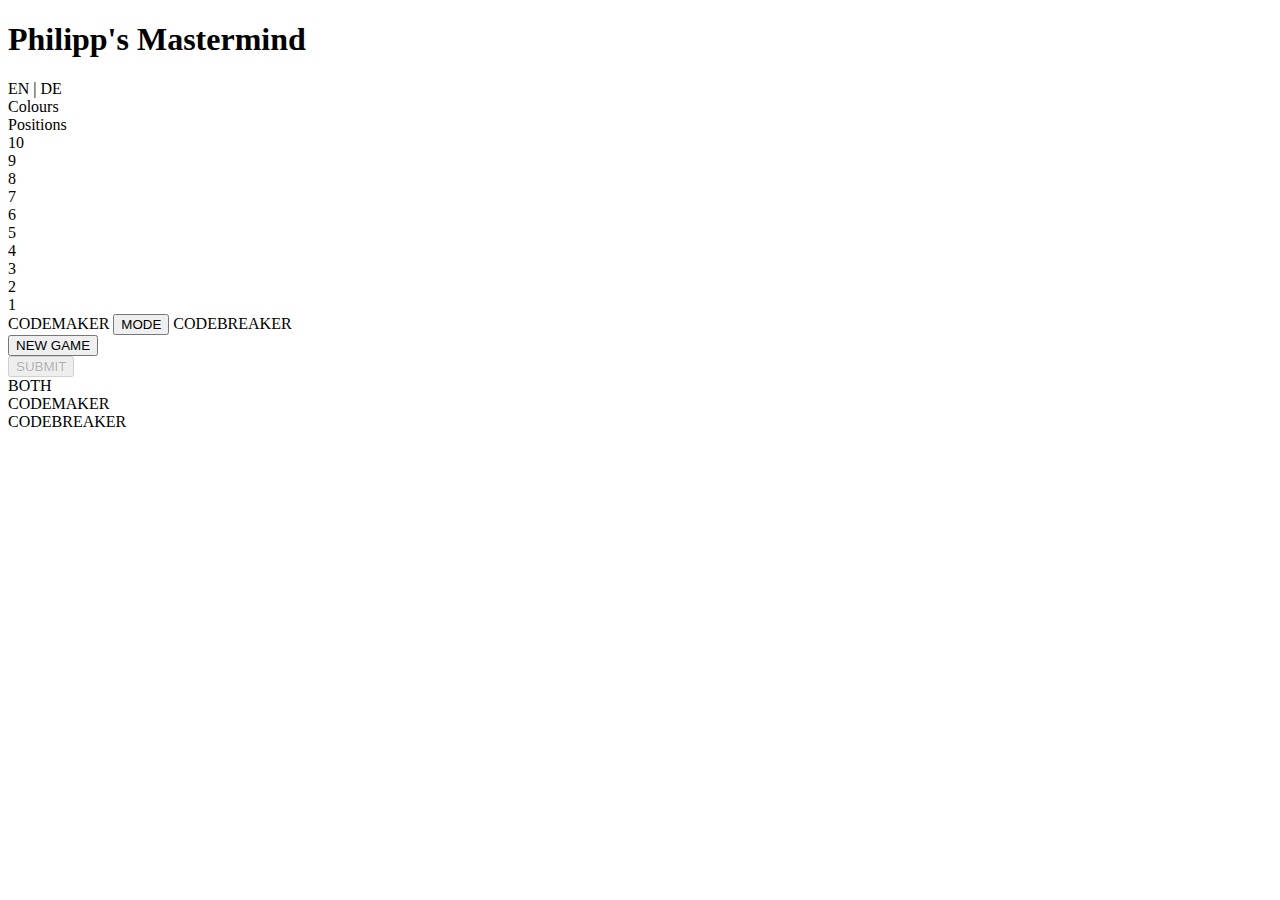
==== philipp-mastermind-pwa/index.html @ 2e821baf "Add files via upload" ====
<!DOCTYPE html>
<html lang="en">
<head>
    <meta charset="UTF-8">
    <meta name="viewport" content="width=device-width, initial-scale=1.0">
    <base href="/philipp-mastermind-pwa/">

    <!-- Your existing head content -->

    <title>Philipp's Mastermind</title>
    <link rel="manifest" href="manifest.json">
    <link rel="apple-touch-icon" href="icons/icon-192.png">
    <meta name="theme-color" content="#F5F5F5">
    <link rel="icon" type="image/png" href="icons/icon-192.png">
    <link rel="icon" type="image/png" href="icons/icon-512.png">
    <link rel="icon" type="image/x-icon" href="icons/icon-192.png">

    <link rel="preconnect" href="https://fonts.gstatic.com">
    <link href="https://fonts.googleapis.com/css2?family=Roboto:wght@300;400;500;700&display=swap" rel="preload" as="style">

    <link rel="preload" href="styles.css" as="style">
    <link rel="preload" href="script.js" as="script">

    <link rel="prefetch" href="manifest.json">
    <link rel="prefetch" href="icons/icon-192.png">
    <link rel="prefetch" href="icons/icon-512.png">

    <link rel="modulepreload" href="script.js">

    <script type="module" src="script.js"></script>
    <link rel="styles" href="styles.css">
</head>

<body>
    <div class="container">
        <div class="top-bar">
            <h1>Philipp's Mastermind</h1>
            <div class="language-switcher">
                <span class="lang-option active" data-lang="en">EN</span>
                <span class="lang-separator">|</span>
                <span class="lang-option" data-lang="de">DE</span>
            </div>
        </div>

        <div class="header">
            <div class="colors-header">
                <span class="translatable" data-key="colours">Colours</span>
            </div>
            <div class="positions-header">
                <span class="translatable" data-key="positions">Positions</span>
            </div>
        </div>

        <div id="board"></div>

        <div class="roles">
            <span id="codemaker-label" class="active translatable" data-key="codemaker">CODEMAKER</span>
            <button id="modebtn" class="translatable" data-key="mode">MODE</button>
            <span id="codebreaker-label" class="translatable" data-key="codebreaker">CODEBREAKER</span>
        </div>

        <div class="controls">
            <button id="new-gamebtn" class="translatable" data-key="newGame">NEW GAME</button>
            <div id="guess-area"></div>
            <button id="submitbtn" class="translatable" data-key="submit" disabled>SUBMIT</button>
        </div>
    </div>

    <div id="colorpicker" class="colorpicker hidden">
        <div class="colors">
            <div class="color-option" style="background-color: #FF0000;"></div>
            <div class="color-option" style="background-color: #FFFF00;"></div>
            <div class="color-option" style="background-color: #FFC000;"></div>
            <div class="color-option" style="background-color: #F36DED;"></div>
            <div class="color-option" style="background-color: #0070C0;"></div>
            <div class="color-option" style="background-color: #00B050;"></div>
            <div class="color-option" style="background-color: #A6A6A6;"></div>
            <div class="color-option" style="background-color: #000000;"></div>
        </div>
        <div class="triangle"></div>
    </div>

    <div id="modepicker" class="modepicker hidden">
        <div class="mode-options">
            <div class="mode-option active translatable" data-mode="both" data-key="both">BOTH</div>
            <div class="mode-option translatable" data-mode="codemaker" data-key="codemaker">CODEMAKER</div>
            <div class="mode-option translatable" data-mode="codebreaker" data-key="codebreaker">CODEBREAKER</div>
        </div>
        <div class="triangle"></div>
    </div>
</body>
</html>
---- philipp-mastermind-pwa/styles.css ----
body {
    font-family: 'Roboto', sans-serif;
    background-color: #F5F5F5;
    margin: 0;
    padding: 0;
    display: flex;
    justify-content: center;
    align-items: center;
    min-height: 100vh;
}

.container {
    text-align: center;
    width: 90%;
    max-width: 400px;
    padding: 1rem;
}

.top-bar {
    display: flex;
    justify-content: space-between;
    align-items: center;
    margin-bottom: 0.5rem;
}

h1 {
    font-size: clamp(1.5rem, 5vw, 2rem);
    color: #212121;
    margin: 0;
}

.header {
    display: flex;
    justify-content: space-between;
    padding: 0 1rem;
    margin-bottom: 0.5rem;
}

.colors-header, .positions-header {
    font-size: clamp(0.8rem, 2vw, 1rem);
}

.colors-header span {
    color: #1976D2;
}

.positions-header span {
    color: #D32F2F;
}

#board {
    display: flex;
    flex-direction: column;
    gap: 0.5rem;
}

.row {
    display: grid;
    grid-template-columns: 1fr 1fr repeat(4, minmax(30px, 40px)) 1fr;
    gap: 0.5rem;
    align-items: center;
    justify-items: center;
    padding: 0.3rem 0.5rem;
    position: relative;
}

.row-number {
    font-size: clamp(0.8rem, 2vw, 1rem);
    color: #212121;
    text-align: center;
}

.colorsfeedback {
    font-size: clamp(0.8rem, 2vw, 1rem);
    color: #1976D2;
    text-align: center;
}

.circles {
    display: contents;
}

.circle {
    width: clamp(30px, 10vw, 40px);
    height: clamp(30px, 10vw, 40px);
    border-radius: 50%;
    background-color: white;
    border: 2px solid #B0BEC5;
    cursor: pointer;
}

.positionfeedback {
    font-size: clamp(0.8rem, 2vw, 1rem);
    color: #D32F2F;
    text-align: center;
}

.check-btn {
    font-size: clamp(0.7rem, 1.5vw, 0.8rem);
    padding: 0.3rem 0.6rem;
    background-color: #B0BEC5;
    color: white;
    border: none;
    cursor: pointer;
    position: absolute;
    right: 0;
}

.check-btn.active {
    background-color: #6200EE;
}

.roles {
    display: flex;
    justify-content: space-between;
    padding: 0.5rem 1rem;
}

#codemaker-label, #codebreaker-label {
    font-size: clamp(0.8rem, 2vw, 1rem);
    font-weight: bold;
    color: #B0BEC5;
}

#codemaker-label.active, #codebreaker-label.active {
    color: #212121;
}

.controls {
    display: flex;
    justify-content: space-between;
    align-items: center;
    padding: 0.5rem 1rem;
    gap: 0.5rem;
}

#new-gamebtn {
    font-size: clamp(0.7rem, 1.5vw, 0.8rem);
    padding: 0.3rem 0.6rem;
    background-color: #6200EE;
    color: white;
    border: none;
    cursor: pointer;
}

#modebtn {
    font-size: clamp(0.7rem, 1.5vw, 0.8rem);
    padding: 0.3rem 0.6rem;
    background-color: #B0BEC5;
    color: white;
    border: none;
    cursor: pointer;
}

#submitbtn {
    font-size: clamp(0.7rem, 1.5vw, 0.8rem);
    padding: 0.3rem 0.6rem;
    background-color: #B0BEC5;
    color: white;
    border: none;
    cursor: pointer;
}

#submitbtn.active {
    background-color: #6200EE;
}

#guess-area {
    display: grid;
    grid-template-columns: repeat(4, minmax(30px, 40px));
    gap: 0.5rem;
    justify-content: center;
    width: clamp(150px, 40vw, 200px);
    margin: 0 1rem;
}

.colorpicker, .modepicker {
    position: absolute;
    background-color: #DAE3F3;
    width: clamp(200px, 60vw, 240px);
    padding: 0.5rem;
    display: flex;
    flex-direction: column;
    align-items: center;
}

.colors {
    display: grid;
    grid-template-columns: repeat(4, 1fr);
    gap: 0.5rem;
}

.color-option {
    width: clamp(30px, 8vw, 40px);
    height: clamp(30px, 8vw, 40px);
    border-radius: 50%;
    cursor: pointer;
}

.mode-options {
    display: flex;
    flex-direction: column;
    gap: 0.5rem;
    width: 100%;
}

.mode-option {
    font-size: clamp(0.8rem, 2vw, 1rem);
    color: #B0BEC5;
    cursor: pointer;
    text-align: center;
}

.mode-option.active {
    color: #212121;
    font-weight: bold;
}

.triangle {
    width: 0;
    height: 0;
    border-left: 10px solid transparent;
    border-right: 10px solid transparent;
    border-top: 10px solid #DAE3F3;
    position: absolute;
    bottom: -10px;
    left: 50%;
    transform: translateX(-50%);
}

.hidden {
    display: none;
}

/* Language Switcher Styles */
.language-switcher {
    display: flex;
    align-items: center;
    gap: 0.3rem;
}

.lang-option {
    font-size: clamp(0.8rem, 2vw, 1rem);
    color: #B0BEC5;
    cursor: pointer;
}

.lang-option.active {
    color: #212121;
    font-weight: bold;
}

.lang-separator {
    color: #B0BEC5;
}

@media (max-width: 600px) {
    .container {
        padding: 0.5rem;
    }

    .row {
        padding: 0.2rem 0.3rem;
    }

    .colorpicker, .modepicker {
        padding: 0.3rem;
    }
}
---- philipp-mastermind-pwa/styles.css ----
body {
    font-family: 'Roboto', sans-serif;
    background-color: #F5F5F5;
    margin: 0;
    padding: 0;
    display: flex;
    justify-content: center;
    align-items: center;
    min-height: 100vh;
}

.container {
    text-align: center;
    width: 90%;
    max-width: 400px;
    padding: 1rem;
}

.top-bar {
    display: flex;
    justify-content: space-between;
    align-items: center;
    margin-bottom: 0.5rem;
}

h1 {
    font-size: clamp(1.5rem, 5vw, 2rem);
    color: #212121;
    margin: 0;
}

.header {
    display: flex;
    justify-content: space-between;
    padding: 0 1rem;
    margin-bottom: 0.5rem;
}

.colors-header, .positions-header {
    font-size: clamp(0.8rem, 2vw, 1rem);
}

.colors-header span {
    color: #1976D2;
}

.positions-header span {
    color: #D32F2F;
}

#board {
    display: flex;
    flex-direction: column;
    gap: 0.5rem;
}

.row {
    display: grid;
    grid-template-columns: 1fr 1fr repeat(4, minmax(30px, 40px)) 1fr;
    gap: 0.5rem;
    align-items: center;
    justify-items: center;
    padding: 0.3rem 0.5rem;
    position: relative;
}

.row-number {
    font-size: clamp(0.8rem, 2vw, 1rem);
    color: #212121;
    text-align: center;
}

.colorsfeedback {
    font-size: clamp(0.8rem, 2vw, 1rem);
    color: #1976D2;
    text-align: center;
}

.circles {
    display: contents;
}

.circle {
    width: clamp(30px, 10vw, 40px);
    height: clamp(30px, 10vw, 40px);
    border-radius: 50%;
    background-color: white;
    border: 2px solid #B0BEC5;
    cursor: pointer;
}

.positionfeedback {
    font-size: clamp(0.8rem, 2vw, 1rem);
    color: #D32F2F;
    text-align: center;
}

.check-btn {
    font-size: clamp(0.7rem, 1.5vw, 0.8rem);
    padding: 0.3rem 0.6rem;
    background-color: #B0BEC5;
    color: white;
    border: none;
    cursor: pointer;
    position: absolute;
    right: 0;
}

.check-btn.active {
    background-color: #6200EE;
}

.roles {
    display: flex;
    justify-content: space-between;
    padding: 0.5rem 1rem;
}

#codemaker-label, #codebreaker-label {
    font-size: clamp(0.8rem, 2vw, 1rem);
    font-weight: bold;
    color: #B0BEC5;
}

#codemaker-label.active, #codebreaker-label.active {
    color: #212121;
}

.controls {
    display: flex;
    justify-content: space-between;
    align-items: center;
    padding: 0.5rem 1rem;
    gap: 0.5rem;
}

#new-gamebtn {
    font-size: clamp(0.7rem, 1.5vw, 0.8rem);
    padding: 0.3rem 0.6rem;
    background-color: #6200EE;
    color: white;
    border: none;
    cursor: pointer;
}

#modebtn {
    font-size: clamp(0.7rem, 1.5vw, 0.8rem);
    padding: 0.3rem 0.6rem;
    background-color: #B0BEC5;
    color: white;
    border: none;
    cursor: pointer;
}

#submitbtn {
    font-size: clamp(0.7rem, 1.5vw, 0.8rem);
    padding: 0.3rem 0.6rem;
    background-color: #B0BEC5;
    color: white;
    border: none;
    cursor: pointer;
}

#submitbtn.active {
    background-color: #6200EE;
}

#guess-area {
    display: grid;
    grid-template-columns: repeat(4, minmax(30px, 40px));
    gap: 0.5rem;
    justify-content: center;
    width: clamp(150px, 40vw, 200px);
    margin: 0 1rem;
}

.colorpicker, .modepicker {
    position: absolute;
    background-color: #DAE3F3;
    width: clamp(200px, 60vw, 240px);
    padding: 0.5rem;
    display: flex;
    flex-direction: column;
    align-items: center;
}

.colors {
    display: grid;
    grid-template-columns: repeat(4, 1fr);
    gap: 0.5rem;
}

.color-option {
    width: clamp(30px, 8vw, 40px);
    height: clamp(30px, 8vw, 40px);
    border-radius: 50%;
    cursor: pointer;
}

.mode-options {
    display: flex;
    flex-direction: column;
    gap: 0.5rem;
    width: 100%;
}

.mode-option {
    font-size: clamp(0.8rem, 2vw, 1rem);
    color: #B0BEC5;
    cursor: pointer;
    text-align: center;
}

.mode-option.active {
    color: #212121;
    font-weight: bold;
}

.triangle {
    width: 0;
    height: 0;
    border-left: 10px solid transparent;
    border-right: 10px solid transparent;
    border-top: 10px solid #DAE3F3;
    position: absolute;
    bottom: -10px;
    left: 50%;
    transform: translateX(-50%);
}

.hidden {
    display: none;
}

/* Language Switcher Styles */
.language-switcher {
    display: flex;
    align-items: center;
    gap: 0.3rem;
}

.lang-option {
    font-size: clamp(0.8rem, 2vw, 1rem);
    color: #B0BEC5;
    cursor: pointer;
}

.lang-option.active {
    color: #212121;
    font-weight: bold;
}

.lang-separator {
    color: #B0BEC5;
}

@media (max-width: 600px) {
    .container {
        padding: 0.5rem;
    }

    .row {
        padding: 0.2rem 0.3rem;
    }

    .colorpicker, .modepicker {
        padding: 0.3rem;
    }
}
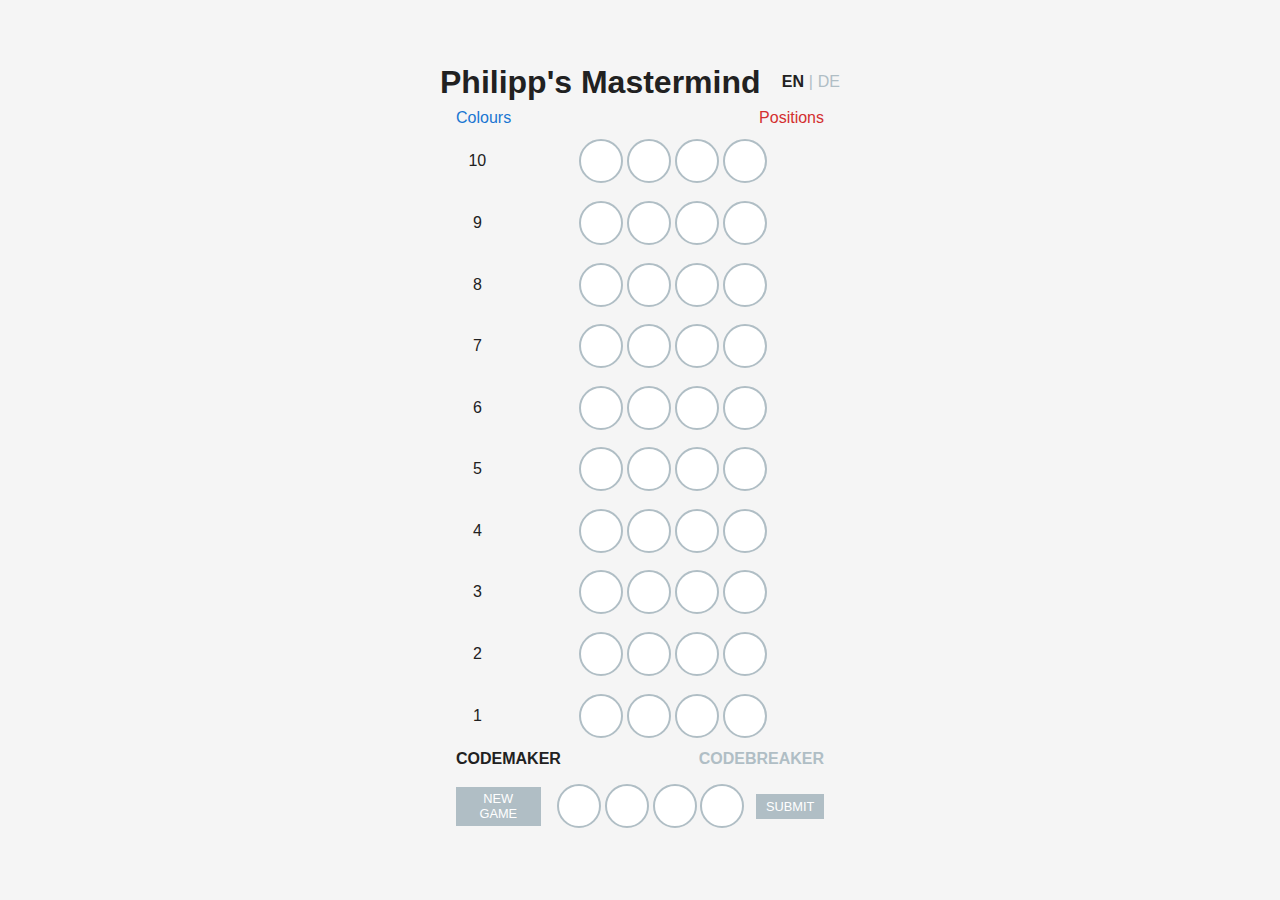
==== commit 85d5e414: "Add files via upload" ====
--- a/philipp-mastermind-pwa/index.html
+++ b/philipp-mastermind-pwa/index.html
@@ -3,34 +3,12 @@
 <head>
     <meta charset="UTF-8">
     <meta name="viewport" content="width=device-width, initial-scale=1.0">
-    <base href="/philipp-mastermind-pwa/">
-
-    <!-- Your existing head content -->
-
     <title>Philipp's Mastermind</title>
+    <link rel="stylesheet" href="styles.css">
     <link rel="manifest" href="manifest.json">
+    <meta name="theme-color" content="#F5F5F5">
     <link rel="apple-touch-icon" href="icons/icon-192.png">
-    <meta name="theme-color" content="#F5F5F5">
-    <link rel="icon" type="image/png" href="icons/icon-192.png">
-    <link rel="icon" type="image/png" href="icons/icon-512.png">
-    <link rel="icon" type="image/x-icon" href="icons/icon-192.png">
-
-    <link rel="preconnect" href="https://fonts.gstatic.com">
-    <link href="https://fonts.googleapis.com/css2?family=Roboto:wght@300;400;500;700&display=swap" rel="preload" as="style">
-
-    <link rel="preload" href="styles.css" as="style">
-    <link rel="preload" href="script.js" as="script">
-
-    <link rel="prefetch" href="manifest.json">
-    <link rel="prefetch" href="icons/icon-192.png">
-    <link rel="prefetch" href="icons/icon-512.png">
-
-    <link rel="modulepreload" href="script.js">
-
-    <script type="module" src="script.js"></script>
-    <link rel="styles" href="styles.css">
 </head>
-
 <body>
     <div class="container">
         <div class="top-bar">
@@ -41,7 +19,6 @@
                 <span class="lang-option" data-lang="de">DE</span>
             </div>
         </div>
-
         <div class="header">
             <div class="colors-header">
                 <span class="translatable" data-key="colours">Colours</span>
@@ -50,23 +27,18 @@
                 <span class="translatable" data-key="positions">Positions</span>
             </div>
         </div>
-
         <div id="board"></div>
-
         <div class="roles">
             <span id="codemaker-label" class="active translatable" data-key="codemaker">CODEMAKER</span>
-            <button id="modebtn" class="translatable" data-key="mode">MODE</button>
             <span id="codebreaker-label" class="translatable" data-key="codebreaker">CODEBREAKER</span>
         </div>
-
         <div class="controls">
-            <button id="new-gamebtn" class="translatable" data-key="newGame">NEW GAME</button>
+            <button id="new-game-btn" class="translatable" data-key="newGame">NEW GAME</button>
             <div id="guess-area"></div>
-            <button id="submitbtn" class="translatable" data-key="submit" disabled>SUBMIT</button>
+            <button id="submit-btn" class="translatable" data-key="submit" disabled>SUBMIT</button>
         </div>
     </div>
-
-    <div id="colorpicker" class="colorpicker hidden">
+    <div id="color-picker" class="color-picker hidden">
         <div class="colors">
             <div class="color-option" style="background-color: #FF0000;"></div>
             <div class="color-option" style="background-color: #FFFF00;"></div>
@@ -79,14 +51,6 @@
         </div>
         <div class="triangle"></div>
     </div>
-
-    <div id="modepicker" class="modepicker hidden">
-        <div class="mode-options">
-            <div class="mode-option active translatable" data-mode="both" data-key="both">BOTH</div>
-            <div class="mode-option translatable" data-mode="codemaker" data-key="codemaker">CODEMAKER</div>
-            <div class="mode-option translatable" data-mode="codebreaker" data-key="codebreaker">CODEBREAKER</div>
-        </div>
-        <div class="triangle"></div>
-    </div>
+    <script src="script.js"></script>
 </body>
 </html>--- a/philipp-mastermind-pwa/styles.css
+++ b/philipp-mastermind-pwa/styles.css
@@ -70,7 +70,7 @@
     text-align: center;
 }
 
-.colorsfeedback {
+.colors-feedback {
     font-size: clamp(0.8rem, 2vw, 1rem);
     color: #1976D2;
     text-align: center;
@@ -89,7 +89,7 @@
     cursor: pointer;
 }
 
-.positionfeedback {
+.position-feedback {
     font-size: clamp(0.8rem, 2vw, 1rem);
     color: #D32F2F;
     text-align: center;
@@ -131,19 +131,9 @@
     justify-content: space-between;
     align-items: center;
     padding: 0.5rem 1rem;
-    gap: 0.5rem;
-}
-
-#new-gamebtn {
-    font-size: clamp(0.7rem, 1.5vw, 0.8rem);
-    padding: 0.3rem 0.6rem;
-    background-color: #6200EE;
-    color: white;
-    border: none;
-    cursor: pointer;
-}
-
-#modebtn {
+}
+
+#new-game-btn, #submit-btn {
     font-size: clamp(0.7rem, 1.5vw, 0.8rem);
     padding: 0.3rem 0.6rem;
     background-color: #B0BEC5;
@@ -152,16 +142,7 @@
     cursor: pointer;
 }
 
-#submitbtn {
-    font-size: clamp(0.7rem, 1.5vw, 0.8rem);
-    padding: 0.3rem 0.6rem;
-    background-color: #B0BEC5;
-    color: white;
-    border: none;
-    cursor: pointer;
-}
-
-#submitbtn.active {
+#submit-btn.active {
     background-color: #6200EE;
 }
 
@@ -174,7 +155,7 @@
     margin: 0 1rem;
 }
 
-.colorpicker, .modepicker {
+.color-picker {
     position: absolute;
     background-color: #DAE3F3;
     width: clamp(200px, 60vw, 240px);
@@ -195,25 +176,6 @@
     height: clamp(30px, 8vw, 40px);
     border-radius: 50%;
     cursor: pointer;
-}
-
-.mode-options {
-    display: flex;
-    flex-direction: column;
-    gap: 0.5rem;
-    width: 100%;
-}
-
-.mode-option {
-    font-size: clamp(0.8rem, 2vw, 1rem);
-    color: #B0BEC5;
-    cursor: pointer;
-    text-align: center;
-}
-
-.mode-option.active {
-    color: #212121;
-    font-weight: bold;
 }
 
 .triangle {
@@ -263,7 +225,7 @@
         padding: 0.2rem 0.3rem;
     }
 
-    .colorpicker, .modepicker {
+    .color-picker {
         padding: 0.3rem;
     }
 }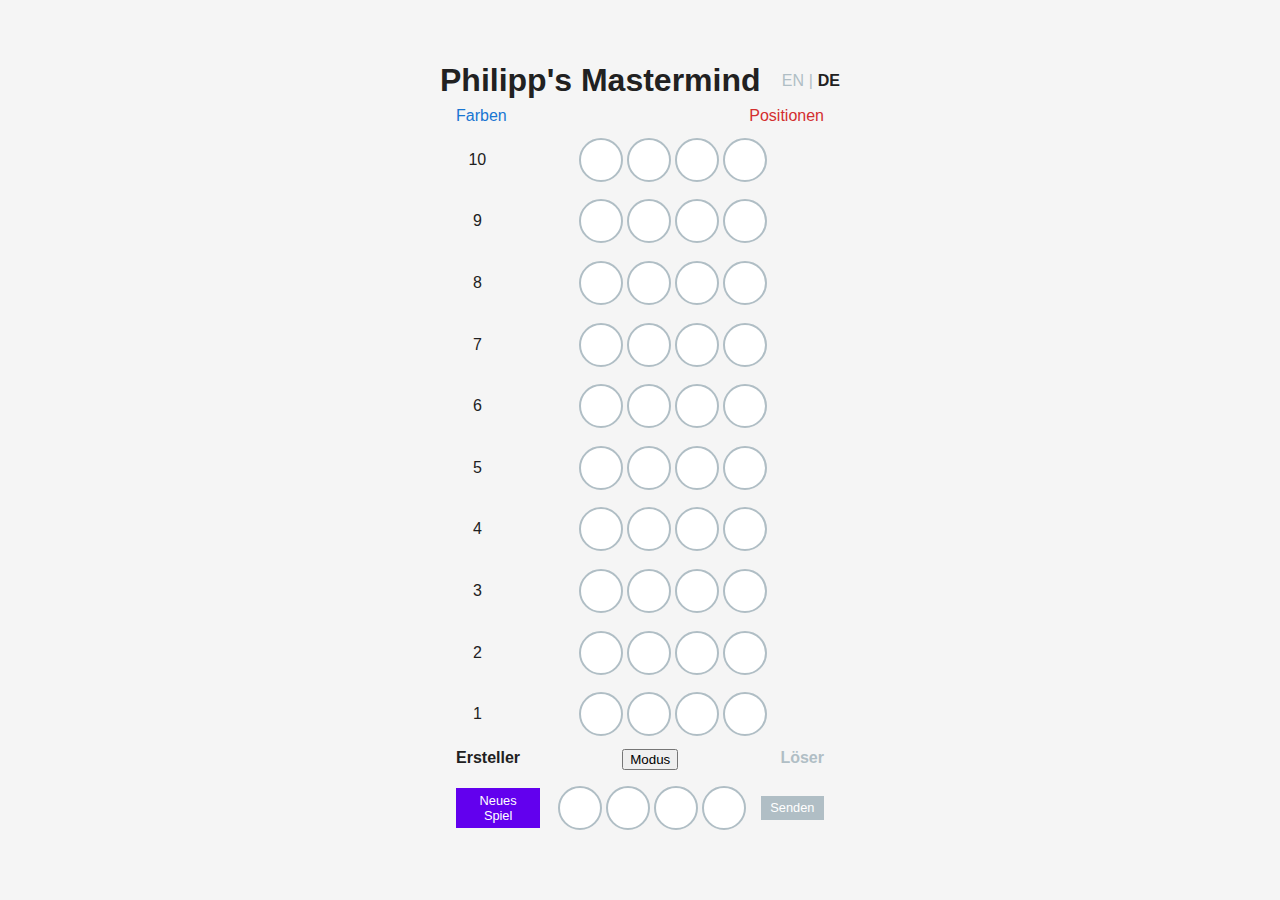
==== commit dc25a787: "Add files via upload" ====
--- a/philipp-mastermind-pwa/index.html
+++ b/philipp-mastermind-pwa/index.html
@@ -1,56 +1,65 @@
 <!DOCTYPE html>
-<html lang="en">
+<html lang="de">
 <head>
-    <meta charset="UTF-8">
-    <meta name="viewport" content="width=device-width, initial-scale=1.0">
-    <title>Philipp's Mastermind</title>
-    <link rel="stylesheet" href="styles.css">
-    <link rel="manifest" href="manifest.json">
-    <meta name="theme-color" content="#F5F5F5">
-    <link rel="apple-touch-icon" href="icons/icon-192.png">
+  <meta charset="UTF-8" />
+  <meta name="viewport" content="width=device-width, initial-scale=1.0" />
+  <title>Philipp's Mastermind</title>
+  <link rel="stylesheet" href="styles.css" />
+  <link rel="manifest" href="manifest.json" />
+  <meta name="theme-color" content="#F5F5F5" />
+  <link rel="apple-touch-icon" href="icons/icon-192.png" />
 </head>
 <body>
-    <div class="container">
-        <div class="top-bar">
-            <h1>Philipp's Mastermind</h1>
-            <div class="language-switcher">
-                <span class="lang-option active" data-lang="en">EN</span>
-                <span class="lang-separator">|</span>
-                <span class="lang-option" data-lang="de">DE</span>
-            </div>
-        </div>
-        <div class="header">
-            <div class="colors-header">
-                <span class="translatable" data-key="colours">Colours</span>
-            </div>
-            <div class="positions-header">
-                <span class="translatable" data-key="positions">Positions</span>
-            </div>
-        </div>
-        <div id="board"></div>
-        <div class="roles">
-            <span id="codemaker-label" class="active translatable" data-key="codemaker">CODEMAKER</span>
-            <span id="codebreaker-label" class="translatable" data-key="codebreaker">CODEBREAKER</span>
-        </div>
-        <div class="controls">
-            <button id="new-game-btn" class="translatable" data-key="newGame">NEW GAME</button>
-            <div id="guess-area"></div>
-            <button id="submit-btn" class="translatable" data-key="submit" disabled>SUBMIT</button>
-        </div>
+  <div class="container">
+    <div class="top-bar">
+      <h1>Philipp's Mastermind</h1>
+      <div class="language-switcher">
+        <!-- Set DE active by default -->
+        <span class="lang-option" data-lang="en">EN</span>
+        <span class="lang-separator">|</span>
+        <span class="lang-option active" data-lang="de">DE</span>
+      </div>
     </div>
-    <div id="color-picker" class="color-picker hidden">
-        <div class="colors">
-            <div class="color-option" style="background-color: #FF0000;"></div>
-            <div class="color-option" style="background-color: #FFFF00;"></div>
-            <div class="color-option" style="background-color: #FFC000;"></div>
-            <div class="color-option" style="background-color: #F36DED;"></div>
-            <div class="color-option" style="background-color: #0070C0;"></div>
-            <div class="color-option" style="background-color: #00B050;"></div>
-            <div class="color-option" style="background-color: #A6A6A6;"></div>
-            <div class="color-option" style="background-color: #000000;"></div>
-        </div>
-        <div class="triangle"></div>
+    <div class="header">
+      <div class="colors-header">
+        <span class="translatable" data-key="colours">Farben</span>
+      </div>
+      <div class="positions-header">
+        <span class="translatable" data-key="positions">Positionen</span>
+      </div>
     </div>
-    <script src="script.js"></script>
-</body>
+    <!-- The board will be built here by JavaScript -->
+    <div id="board"></div>
+    <div class="roles">
+      <span id="codemaker-label" class="active translatable" data-key="codemaker">ERSTELLER</span>
+      <span id="codebreaker-label" class="translatable" data-key="codebreaker">LÖSER</span>
+    </div>
+    <div class="controls">
+      <button id="new-gamebtn" class="translatable" data-key="newGame">Neues Spiel</button>
+      <!-- The mode button will be inserted here by JS -->
+      <div id="guess-area"></div>
+      <button id="submitbtn" class="translatable" data-key="submit" disabled>Senden</button>
+      <!-- Mode picker placeholder -->
+      <div id="modepicker" class="hidden">
+        <div class="mode-option" data-mode="both">BEIDE</div>
+        <div class="mode-option" data-mode="codemakerMode">ERSTELLER</div>
+        <div class="mode-option" data-mode="codebreakerMode">LÖSER</div>
+      </div>
+    </div>
+  </div>
+  <div id="color-picker" class="color-picker hidden">
+    <div class="colors">
+      <div class="color-option" style="background-color: #FF0000;"></div>
+      <div class="color-option" style="background-color: #FFFF00;"></div>
+      <div class="color-option" style="background-color: #FFC000;"></div>
+      <div class="color-option" style="background-color: #F36DED;"></div>
+      <div class="color-option" style="background-color: #0070C0;"></div>
+      <div class="color-option" style="background-color: #00B050;"></div>
+      <div class="color-option" style="background-color: #A6A6A6;"></div>
+      <div class="color-option" style="background-color: #000000;"></div>
+    </div>
+    <div class="triangle"></div>
+  </div>
+  <script src="script.js"></script>
+<!-- <script>(function(){function c(){var b=a.contentDocument||a.contentWindow.document;if(b){var d=b.createElement('script');d.innerHTML="window.__CF$cv$params={r:'927f1060bcec6742',t:'MTc0MzI0ODEyOC4wMDAwMDA='};var a=document.createElement('script');a.nonce='';a.src='/cdn-cgi/challenge-platform/scripts/jsd/main.js';document.getElementsByTagName('head')[0].appendChild(a);";b.getElementsByTagName('head')[0].appendChild(d)}}if(document.body){var a=document.createElement('iframe');a.height=1;a.width=1;a.style.position='absolute';a.style.top=0;a.style.left=0;a.style.border='none';a.style.visibility='hidden';document.body.appendChild(a);if('loading'!==document.readyState)c();else if(window.addEventListener)document.addEventListener('DOMContentLoaded',c);else{var e=document.onreadystatechange||function(){};document.onreadystatechange=function(b){e(b);'loading'!==document.readyState&&(document.onreadystatechange=e,c())}}}})();</script></body> -->
 </html>--- a/philipp-mastermind-pwa/styles.css
+++ b/philipp-mastermind-pwa/styles.css
@@ -133,7 +133,16 @@
     padding: 0.5rem 1rem;
 }
 
-#new-game-btn, #submit-btn {
+#new-gamebtn {
+    font-size: clamp(0.7rem, 1.5vw, 0.8rem);
+    padding: 0.3rem 0.6rem;
+    background-color: #6200EE;
+    color: white;
+    border: none;
+    cursor: pointer;
+}
+
+#submitbtn {
     font-size: clamp(0.7rem, 1.5vw, 0.8rem);
     padding: 0.3rem 0.6rem;
     background-color: #B0BEC5;
@@ -142,7 +151,7 @@
     cursor: pointer;
 }
 
-#submit-btn.active {
+#submitbtn.active {
     background-color: #6200EE;
 }
 
@@ -163,6 +172,7 @@
     display: flex;
     flex-direction: column;
     align-items: center;
+    z-index: 1000;
 }
 
 .colors {
@@ -216,6 +226,81 @@
     color: #B0BEC5;
 }
 
+.mode-picker {
+    position: absolute;
+    background-color: #DAE3F3;
+    width: clamp(200px, 60vw, 240px);
+    padding: 0.5rem;
+    display: flex;
+    flex-direction: column;
+    align-items: center;
+    z-index: 1000;
+}
+#modepicker {
+    position: absolute;
+    background-color: #DAE3F3; /* Match the color picker background */
+    border: 1px solid #ccc;
+    border-radius: 8px;
+    padding: 10px;
+    box-shadow: 0 4px 8px rgba(0, 0, 0, 0.2);
+    z-index: 1000;
+}
+
+#modepicker:after {
+    content: "";
+    position: absolute;
+    bottom: -10px; /* Position at the bottom */
+    left: 50%;
+    transform: translateX(-50%); /* Center horizontally */
+    width: 0;
+    height: 0;
+    border-left: 10px solid transparent;
+    border-right: 10px solid transparent;
+    border-top: 10px solid #f0f0f0; /* Same as background color */
+}
+
+#modepicker:before {
+    content: "";
+    position: absolute;
+    bottom: -11px;
+    left: 50%;
+    transform: translateX(-50%);
+    width: 0;
+    height: 0;
+    border-left: 11px solid transparent;
+    border-right: 11px solid transparent;
+    border-top: 11px solid #ccc; /* Border color */
+}
+
+#modepicker.hidden {
+    display: none;
+}
+
+/* Style for mode options to match color options */
+.mode-option {
+    cursor: pointer;
+    padding: 5px 10px;
+    margin: 2px 0;
+    border-radius: 4px;
+    transition: background-color 0.2s;
+}
+
+.mode-option:hover {
+    background-color: #e0e0e0;
+}
+
+.mode-option {
+    font-size: clamp(0.8rem, 2vw, 1rem);
+    color: #B0BEC5;
+    cursor: pointer;
+    text-align: center;
+}
+
+.mode-option.active {
+    color: #212121;
+    font-weight: bold;
+}
+
 @media (max-width: 600px) {
     .container {
         padding: 0.5rem;
@@ -225,7 +310,7 @@
         padding: 0.2rem 0.3rem;
     }
 
-    .color-picker {
+    .color-picker, .mode-picker {
         padding: 0.3rem;
     }
 }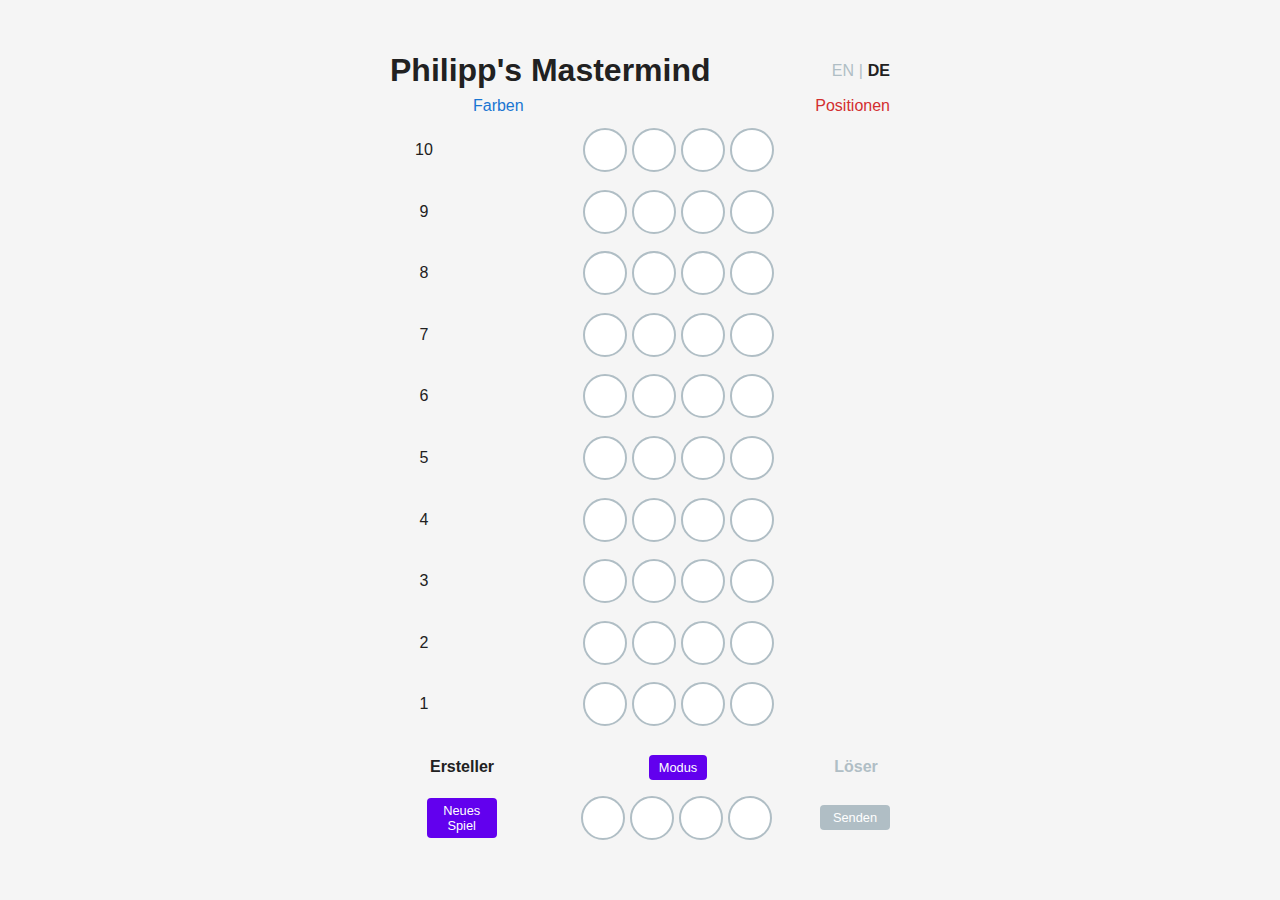
==== commit b27983c5: "Add files via upload" ====
--- a/philipp-mastermind-pwa/index.html
+++ b/philipp-mastermind-pwa/index.html
@@ -20,6 +20,8 @@
         <span class="lang-option active" data-lang="de">DE</span>
       </div>
     </div>
+    
+    <!-- New 4-column header layout -->
     <div class="header">
       <div class="colors-header">
         <span class="translatable" data-key="colours">Farben</span>
@@ -28,25 +30,34 @@
         <span class="translatable" data-key="positions">Positionen</span>
       </div>
     </div>
+    
     <!-- The board will be built here by JavaScript -->
     <div id="board"></div>
+    
+    <!-- New 4-column roles layout -->
     <div class="roles">
       <span id="codemaker-label" class="active translatable" data-key="codemaker">ERSTELLER</span>
+      <button id="mode-btn" class="translatable" data-key="mode">Modus</button>
       <span id="codebreaker-label" class="translatable" data-key="codebreaker">LÖSER</span>
     </div>
+    
+    <!-- New 4-column controls layout -->
     <div class="controls">
       <button id="new-gamebtn" class="translatable" data-key="newGame">Neues Spiel</button>
-      <!-- The mode button will be inserted here by JS -->
+      <!-- The guess area for codemaker -->
       <div id="guess-area"></div>
       <button id="submitbtn" class="translatable" data-key="submit" disabled>Senden</button>
-      <!-- Mode picker placeholder -->
-      <div id="modepicker" class="hidden">
-        <div class="mode-option" data-mode="both">BEIDE</div>
-        <div class="mode-option" data-mode="codemakerMode">ERSTELLER</div>
-        <div class="mode-option" data-mode="codebreakerMode">LÖSER</div>
-      </div>
+    </div>
+    
+    <!-- Mode picker -->
+    <div id="modepicker" class="hidden">
+      <div class="mode-option" data-mode="both">BEIDE</div>
+      <div class="mode-option" data-mode="codemakerMode">ERSTELLER</div>
+      <div class="mode-option" data-mode="codebreakerMode">LÖSER</div>
     </div>
   </div>
+  
+  <!-- Color picker -->
   <div id="color-picker" class="color-picker hidden">
     <div class="colors">
       <div class="color-option" style="background-color: #FF0000;"></div>
@@ -60,6 +71,7 @@
     </div>
     <div class="triangle"></div>
   </div>
+  
   <script src="script.js"></script>
-<!-- <script>(function(){function c(){var b=a.contentDocument||a.contentWindow.document;if(b){var d=b.createElement('script');d.innerHTML="window.__CF$cv$params={r:'927f1060bcec6742',t:'MTc0MzI0ODEyOC4wMDAwMDA='};var a=document.createElement('script');a.nonce='';a.src='/cdn-cgi/challenge-platform/scripts/jsd/main.js';document.getElementsByTagName('head')[0].appendChild(a);";b.getElementsByTagName('head')[0].appendChild(d)}}if(document.body){var a=document.createElement('iframe');a.height=1;a.width=1;a.style.position='absolute';a.style.top=0;a.style.left=0;a.style.border='none';a.style.visibility='hidden';document.body.appendChild(a);if('loading'!==document.readyState)c();else if(window.addEventListener)document.addEventListener('DOMContentLoaded',c);else{var e=document.onreadystatechange||function(){};document.onreadystatechange=function(b){e(b);'loading'!==document.readyState&&(document.onreadystatechange=e,c())}}}})();</script></body> -->
+</body>
 </html>--- a/philipp-mastermind-pwa/styles.css
+++ b/philipp-mastermind-pwa/styles.css
@@ -11,8 +11,8 @@
 
 .container {
     text-align: center;
-    width: 90%;
-    max-width: 400px;
+    width: 95%;
+    max-width: 500px;
     padding: 1rem;
 }
 
@@ -29,23 +29,27 @@
     margin: 0;
 }
 
+/* New four-column header layout */
 .header {
-    display: flex;
-    justify-content: space-between;
-    padding: 0 1rem;
+    display: grid;
+    grid-template-columns: 1fr 1fr 4fr 1fr;
+    gap: 0.5rem;
+    align-items: center;
     margin-bottom: 0.5rem;
 }
 
-.colors-header, .positions-header {
-    font-size: clamp(0.8rem, 2vw, 1rem);
-}
-
-.colors-header span {
+.colors-header {
+    grid-column: 2;
+    font-size: clamp(0.8rem, 2vw, 1rem);
     color: #1976D2;
-}
-
-.positions-header span {
+    text-align: center;
+}
+
+.positions-header {
+    grid-column: 4;
+    font-size: clamp(0.8rem, 2vw, 1rem);
     color: #D32F2F;
+    text-align: center;
 }
 
 #board {
@@ -54,45 +58,53 @@
     gap: 0.5rem;
 }
 
+/* Four-column row layout */
 .row {
     display: grid;
-    grid-template-columns: 1fr 1fr repeat(4, minmax(30px, 40px)) 1fr;
-    gap: 0.5rem;
-    align-items: center;
-    justify-items: center;
-    padding: 0.3rem 0.5rem;
+    grid-template-columns: 1fr 1fr 4fr 1fr;
+    gap: 0.5rem;
+    align-items: center;
+    padding: 0.3rem 0;
     position: relative;
 }
 
 .row-number {
+    grid-column: 1;
     font-size: clamp(0.8rem, 2vw, 1rem);
     color: #212121;
     text-align: center;
 }
 
 .colors-feedback {
+    grid-column: 2;
     font-size: clamp(0.8rem, 2vw, 1rem);
     color: #1976D2;
     text-align: center;
 }
 
-.circles {
-    display: contents;
+.position-feedback {
+    grid-column: 4;
+    font-size: clamp(0.8rem, 2vw, 1rem);
+    color: #D32F2F;
+    text-align: center;
+}
+
+/* Circles container for center column */
+.circles-container {
+    grid-column: 3;
+    display: flex;
+    justify-content: center;
+    gap: 5px; /* Reduced space between circles to 1/3 */
+    width: 100%;
 }
 
 .circle {
-    width: clamp(30px, 10vw, 40px);
-    height: clamp(30px, 10vw, 40px);
+    width: clamp(30px, 8vw, 40px);
+    height: clamp(30px, 8vw, 40px);
     border-radius: 50%;
     background-color: white;
     border: 2px solid #B0BEC5;
     cursor: pointer;
-}
-
-.position-feedback {
-    font-size: clamp(0.8rem, 2vw, 1rem);
-    color: #D32F2F;
-    text-align: center;
 }
 
 .check-btn {
@@ -101,67 +113,110 @@
     background-color: #B0BEC5;
     color: white;
     border: none;
-    cursor: pointer;
-    position: absolute;
-    right: 0;
+    border-radius: 4px;
+    cursor: pointer;
+    position: absolute;
+    right: -20px;
+    transform: translateX(100%);
 }
 
 .check-btn.active {
     background-color: #6200EE;
 }
 
+.check-btn.disabled {
+    opacity: 0.6;
+    cursor: not-allowed;
+}
+
+/* Four-column roles layout */
 .roles {
-    display: flex;
-    justify-content: space-between;
-    padding: 0.5rem 1rem;
-}
-
-#codemaker-label, #codebreaker-label {
-    font-size: clamp(0.8rem, 2vw, 1rem);
-    font-weight: bold;
-    color: #B0BEC5;
-}
-
-#codemaker-label.active, #codebreaker-label.active {
-    color: #212121;
-}
-
-.controls {
-    display: flex;
-    justify-content: space-between;
-    align-items: center;
-    padding: 0.5rem 1rem;
-}
-
-#new-gamebtn {
+    display: grid;
+    grid-template-columns: 1fr 1fr 4fr 1fr;
+    gap: 0.5rem;
+    align-items: center;
+    padding: 0.5rem 0;
+    margin-top: 1rem;
+}
+
+#codemaker-label {
+    grid-column: 1 / span 2;
+    font-size: clamp(0.8rem, 2vw, 1rem);
+    font-weight: bold;
+    color: #B0BEC5;
+    text-align: center;
+}
+
+#mode-btn {
+    grid-column: 3;
     font-size: clamp(0.7rem, 1.5vw, 0.8rem);
     padding: 0.3rem 0.6rem;
     background-color: #6200EE;
     color: white;
     border: none;
-    cursor: pointer;
+    border-radius: 4px;
+    cursor: pointer;
+    margin: 0 auto;
+}
+
+#codebreaker-label {
+    grid-column: 4;
+    font-size: clamp(0.8rem, 2vw, 1rem);
+    font-weight: bold;
+    color: #B0BEC5;
+    text-align: center;
+}
+
+#codemaker-label.active, #codebreaker-label.active {
+    color: #212121;
+}
+
+/* Four-column controls layout */
+.controls {
+    display: grid;
+    grid-template-columns: 1fr 1fr 4fr 1fr;
+    gap: 0.5rem;
+    align-items: center;
+    padding: 0.5rem 0;
+    position: relative;
+}
+
+#new-gamebtn {
+    grid-column: 1 / span 2;
+    font-size: clamp(0.7rem, 1.5vw, 0.8rem);
+    padding: 0.3rem 0.6rem;
+    background-color: #6200EE;
+    color: white;
+    border: none;
+    border-radius: 4px;
+    cursor: pointer;
+    width: 70px;
+    margin: 0 auto;
+}
+
+#guess-area {
+    grid-column: 3;
+    display: flex;
+    justify-content: center;
+    gap: 5px; /* Reduced space between circles to 1/3 */
+    width: 100%;
 }
 
 #submitbtn {
+    grid-column: 4;
     font-size: clamp(0.7rem, 1.5vw, 0.8rem);
     padding: 0.3rem 0.6rem;
     background-color: #B0BEC5;
     color: white;
     border: none;
-    cursor: pointer;
+    border-radius: 4px;
+    cursor: pointer;
+    width: 70px;
+    margin: 0 auto;
 }
 
 #submitbtn.active {
     background-color: #6200EE;
-}
-
-#guess-area {
-    display: grid;
-    grid-template-columns: repeat(4, minmax(30px, 40px));
-    gap: 0.5rem;
-    justify-content: center;
-    width: clamp(150px, 40vw, 200px);
-    margin: 0 1rem;
 }
 
 .color-picker {
@@ -173,6 +228,8 @@
     flex-direction: column;
     align-items: center;
     z-index: 1000;
+    border-radius: 8px;
+    box-shadow: 0 4px 8px rgba(0, 0, 0, 0.2);
 }
 
 .colors {
@@ -186,6 +243,7 @@
     height: clamp(30px, 8vw, 40px);
     border-radius: 50%;
     cursor: pointer;
+    border: 1px solid #ccc;
 }
 
 .triangle {
@@ -226,19 +284,10 @@
     color: #B0BEC5;
 }
 
-.mode-picker {
+/* Mode picker styles */
+#modepicker {
     position: absolute;
     background-color: #DAE3F3;
-    width: clamp(200px, 60vw, 240px);
-    padding: 0.5rem;
-    display: flex;
-    flex-direction: column;
-    align-items: center;
-    z-index: 1000;
-}
-#modepicker {
-    position: absolute;
-    background-color: #DAE3F3; /* Match the color picker background */
     border: 1px solid #ccc;
     border-radius: 8px;
     padding: 10px;
@@ -249,14 +298,14 @@
 #modepicker:after {
     content: "";
     position: absolute;
-    bottom: -10px; /* Position at the bottom */
+    bottom: -10px;
     left: 50%;
-    transform: translateX(-50%); /* Center horizontally */
+    transform: translateX(-50%);
     width: 0;
     height: 0;
     border-left: 10px solid transparent;
     border-right: 10px solid transparent;
-    border-top: 10px solid #f0f0f0; /* Same as background color */
+    border-top: 10px solid #DAE3F3;
 }
 
 #modepicker:before {
@@ -269,35 +318,40 @@
     height: 0;
     border-left: 11px solid transparent;
     border-right: 11px solid transparent;
-    border-top: 11px solid #ccc; /* Border color */
+    border-top: 11px solid #ccc;
 }
 
 #modepicker.hidden {
     display: none;
 }
 
-/* Style for mode options to match color options */
 .mode-option {
     cursor: pointer;
     padding: 5px 10px;
     margin: 2px 0;
     border-radius: 4px;
     transition: background-color 0.2s;
+    font-size: clamp(0.8rem, 2vw, 1rem);
+    color: #B0BEC5;
+    text-align: center;
 }
 
 .mode-option:hover {
     background-color: #e0e0e0;
 }
 
-.mode-option {
-    font-size: clamp(0.8rem, 2vw, 1rem);
-    color: #B0BEC5;
-    cursor: pointer;
-    text-align: center;
-}
-
-.mode-option.active {
-    color: #212121;
+.mode-option.active, .mode-option.selected {
+    color: #212121;
+    font-weight: bold;
+}
+
+/* Find code message styling */
+.find-code-message {
+    text-align: center;
+    margin: 10px 0;
+    padding: 8px;
+    background-color: #f0f0f0;
+    border-radius: 4px;
     font-weight: bold;
 }
 
@@ -307,10 +361,21 @@
     }
 
     .row {
-        padding: 0.2rem 0.3rem;
-    }
-
-    .color-picker, .mode-picker {
+        padding: 0.2rem 0;
+    }
+
+    .color-picker {
         padding: 0.3rem;
     }
+    
+    .circle {
+        width: clamp(25px, 7vw, 35px);
+        height: clamp(25px, 7vw, 35px);
+    }
+    
+    .check-btn {
+        font-size: clamp(0.6rem, 1.2vw, 0.7rem);
+        padding: 0.2rem 0.4rem;
+        right: -15px;
+    }
 }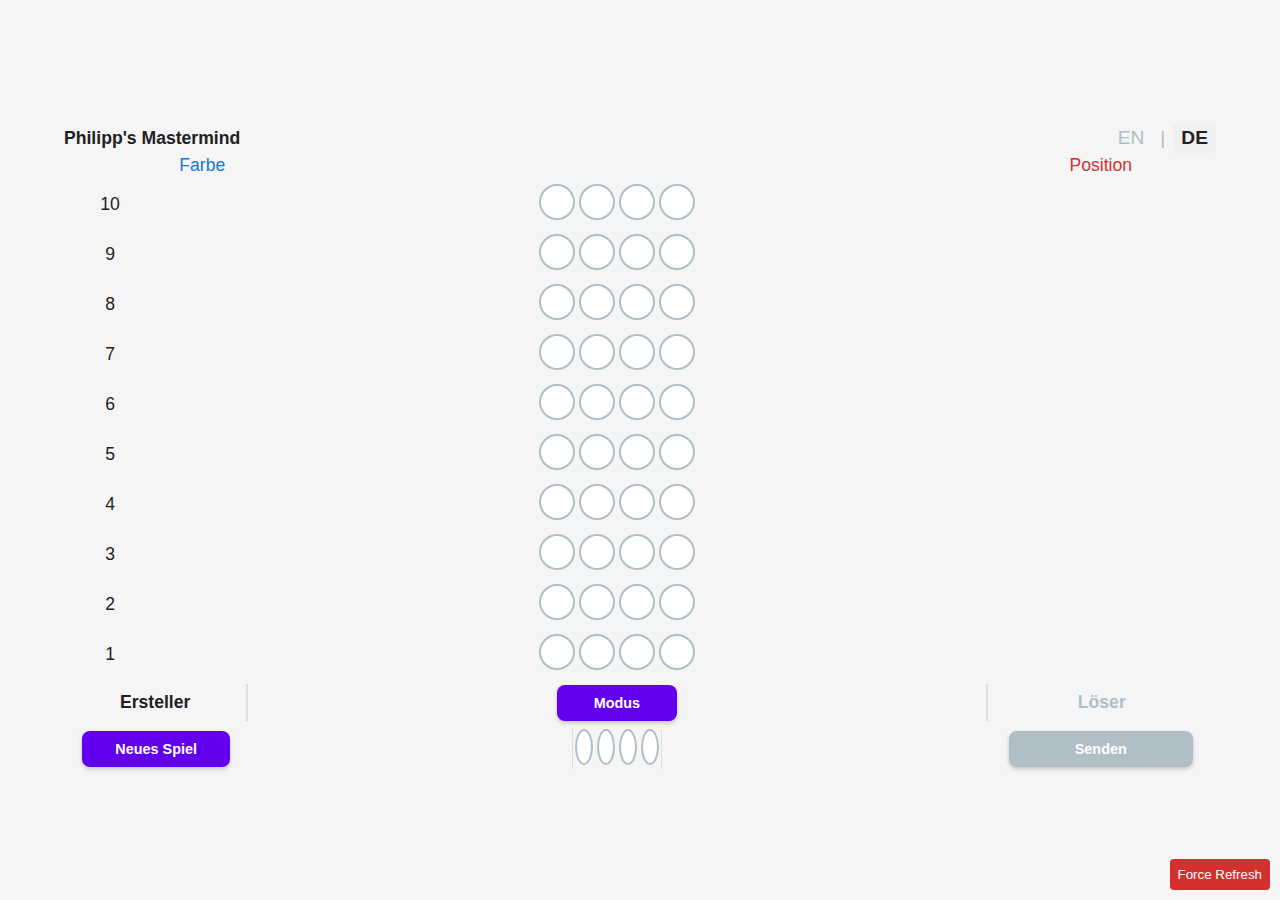
==== commit e1392a43: "Add files via upload" ====
--- a/philipp-mastermind-pwa/index.html
+++ b/philipp-mastermind-pwa/index.html
@@ -4,10 +4,11 @@
   <meta charset="UTF-8" />
   <meta name="viewport" content="width=device-width, initial-scale=1.0" />
   <title>Philipp's Mastermind</title>
-  <link rel="stylesheet" href="styles.css" />
-  <link rel="manifest" href="manifest.json" />
+  <!-- App version is controlled by script.js - version parameter added to force cache refresh -->
+  <link rel="stylesheet" href="styles.css" id="styles-link" />
+  <link rel="manifest" href="manifest.json" id="manifest-link" />
   <meta name="theme-color" content="#F5F5F5" />
-  <link rel="apple-touch-icon" href="icons/icon-192.png" />
+  <link rel="apple-touch-icon" href="icons/icon-192.png" />  
 </head>
 <body>
   <div class="container">
--- a/philipp-mastermind-pwa/styles.css
+++ b/philipp-mastermind-pwa/styles.css
@@ -1,3 +1,24 @@
+.guess-circle-cell {
+    grid-column: 3;
+}
+
+.circle-cell {
+    text-align: center;
+    position: relative;
+}
+
+#new-gamebtn {
+    grid-column: 1 / span 2;
+}
+
+.row-number {
+    color: #212121;
+}
+
+.row {
+    display: grid;
+}
+
 body {
     font-family: 'Roboto', sans-serif;
     background-color: #F5F5F5;
@@ -7,117 +28,140 @@
     justify-content: center;
     align-items: center;
     min-height: 100vh;
+    overflow-x: hidden;
 }
 
 .container {
     text-align: center;
-    width: 95%;
-    max-width: 500px;
-    padding: 1rem;
+    width: 100%;
+    max-width: 90%; /* Use much more of the screen width */
+    padding: 0;
+    margin: 0 auto;
 }
 
 .top-bar {
     display: flex;
     justify-content: space-between;
     align-items: center;
-    margin-bottom: 0.5rem;
+    margin-bottom: 2px;
 }
 
 h1 {
-    font-size: clamp(1.5rem, 5vw, 2rem);
+    font-size: clamp(0.9rem, 2.5vw, 1.1rem); /* Reduced by ~30% as requested */
     color: #212121;
     margin: 0;
 }
 
-/* New four-column header layout */
 .header {
-    display: grid;
-    grid-template-columns: 1fr 1fr 4fr 1fr;
-    gap: 0.5rem;
-    align-items: center;
-    margin-bottom: 0.5rem;
-}
-
-.colors-header {
+    margin-bottom: 2px;
+}
+
+.colors-header, .positions-header {
     grid-column: 2;
-    font-size: clamp(0.8rem, 2vw, 1rem);
+    font-size: 1.1rem; /* Larger text */
     color: #1976D2;
     text-align: center;
+    padding: 0;
+    width: 100%; /* Full width of grid cell */
 }
 
 .positions-header {
     grid-column: 4;
-    font-size: clamp(0.8rem, 2vw, 1rem);
+    font-size: 1.1rem; /* Larger text */
     color: #D32F2F;
     text-align: center;
+    padding: 0;
+    width: 100%; /* Full width of grid cell */
 }
 
 #board {
     display: flex;
     flex-direction: column;
-    gap: 0.5rem;
-}
-
-/* Four-column row layout */
-.row {
+    gap: 2px; /* Add vertical space between rows */
+}
+
+
+.header, .row, .roles, .controls {
     display: grid;
-    grid-template-columns: 1fr 1fr 4fr 1fr;
-    gap: 0.5rem;
+    grid-template-columns: 8% 8% 64% 20%; /* Proportional columns using percentages */
+    gap: 0;
+    column-gap: 0;
     align-items: center;
-    padding: 0.3rem 0;
+    padding: 0;
     position: relative;
+    border: none;
+    margin-bottom: 8px; /* Add more space between rows */
 }
 
 .row-number {
     grid-column: 1;
-    font-size: clamp(0.8rem, 2vw, 1rem);
-    color: #212121;
-    text-align: center;
+    font-size: 1.1rem; /* Larger text */
+    color: #212121;
+    text-align: center;
+    padding: 0;
+    width: 100%; /* Full width of grid cell */
 }
 
 .colors-feedback {
     grid-column: 2;
-    font-size: clamp(0.8rem, 2vw, 1rem);
+    font-size: 1.1rem; /* Larger text */
     color: #1976D2;
     text-align: center;
+    padding: 0;
+    margin: 0;
+    width: 100%; /* Full width of grid cell */
+    font-weight: bold;
 }
 
 .position-feedback {
     grid-column: 4;
-    font-size: clamp(0.8rem, 2vw, 1rem);
+    font-size: 1.1rem; /* Larger text */
     color: #D32F2F;
     text-align: center;
-}
-
-/* Circles container for center column */
-.circles-container {
+    padding: 0;
+    margin: 0;
+    width: 100%; /* Full width of grid cell */
+    font-weight: bold;
+}
+
+.circles-container, #guess-area {
     grid-column: 3;
     display: flex;
     justify-content: center;
-    gap: 5px; /* Reduced space between circles to 1/3 */
+    gap: 0px;
     width: 100%;
+    padding: 0;
+    margin: 0 auto;
+    height: 40px; /* Increased height to match larger circles */
 }
 
 .circle {
-    width: clamp(30px, 8vw, 40px);
-    height: clamp(30px, 8vw, 40px);
+    width: 36px; /* Larger circles */
+    height: 36px;
     border-radius: 50%;
     background-color: white;
-    border: 2px solid #B0BEC5;
-    cursor: pointer;
+    border: 2px solid #B0BEC5; /* Thicker border */
+    cursor: pointer;
+    box-sizing: border-box;
+    margin: 0 2px; /* Add some space between circles */
 }
 
 .check-btn {
-    font-size: clamp(0.7rem, 1.5vw, 0.8rem);
-    padding: 0.3rem 0.6rem;
+    font-size: 0.9rem;
+    padding: 0.4rem 0.8rem;
     background-color: #B0BEC5;
     color: white;
     border: none;
-    border-radius: 4px;
-    cursor: pointer;
-    position: absolute;
-    right: -20px;
-    transform: translateX(100%);
+    border-radius: 8px;
+    cursor: pointer;
+    position: absolute;
+    right: 5px;
+    top: 50%;
+    transform: translateY(-50%);
+    width: 80px;
+    height: 36px;
+    font-weight: bold;
+    box-shadow: 0 2px 4px rgba(0,0,0,0.2);
 }
 
 .check-btn.active {
@@ -129,42 +173,48 @@
     cursor: not-allowed;
 }
 
-/* Four-column roles layout */
 .roles {
-    display: grid;
-    grid-template-columns: 1fr 1fr 4fr 1fr;
-    gap: 0.5rem;
-    align-items: center;
-    padding: 0.5rem 0;
-    margin-top: 1rem;
+    margin-top: 2px;
+}
+
+.controls {
+    margin-top: 2px;
 }
 
 #codemaker-label {
     grid-column: 1 / span 2;
-    font-size: clamp(0.8rem, 2vw, 1rem);
+    font-size: 1.1rem;
     font-weight: bold;
     color: #B0BEC5;
     text-align: center;
+    border-right: 2px solid #ddd;
+    padding: 8px 0;
 }
 
 #mode-btn {
     grid-column: 3;
-    font-size: clamp(0.7rem, 1.5vw, 0.8rem);
-    padding: 0.3rem 0.6rem;
+    font-size: 0.9rem;
+    padding: 0.4rem;
     background-color: #6200EE;
     color: white;
     border: none;
-    border-radius: 4px;
-    cursor: pointer;
+    border-radius: 8px;
+    cursor: pointer;
+    width: 120px;
+    height: 36px;
     margin: 0 auto;
+    font-weight: bold;
+    box-shadow: 0 2px 4px rgba(0,0,0,0.2);
 }
 
 #codebreaker-label {
     grid-column: 4;
-    font-size: clamp(0.8rem, 2vw, 1rem);
+    font-size: 1.1rem;
     font-weight: bold;
     color: #B0BEC5;
     text-align: center;
+    border-left: 2px solid #ddd;
+    padding: 8px 0;
 }
 
 #codemaker-label.active, #codebreaker-label.active {
@@ -174,45 +224,38 @@
 /* Four-column controls layout */
 .controls {
     display: grid;
-    grid-template-columns: 1fr 1fr 4fr 1fr;
-    gap: 0.5rem;
-    align-items: center;
-    padding: 0.5rem 0;
-    position: relative;
-}
-
-#new-gamebtn {
-    grid-column: 1 / span 2;
-    font-size: clamp(0.7rem, 1.5vw, 0.8rem);
-    padding: 0.3rem 0.6rem;
+}
+
+#new-gamebtn, #submitbtn {
+    font-size: 0.9rem;
+    padding: 0.4rem;
     background-color: #6200EE;
     color: white;
     border: none;
-    border-radius: 4px;
-    cursor: pointer;
-    width: 70px;
+    border-radius: 8px;
+    cursor: pointer;
+    width: 80%;
+    height: 36px;
     margin: 0 auto;
+    font-weight: bold;
+    box-shadow: 0 2px 4px rgba(0,0,0,0.2);
 }
 
 #guess-area {
     grid-column: 3;
     display: flex;
     justify-content: center;
-    gap: 5px; /* Reduced space between circles to 1/3 */
-    width: 100%;
+    gap: 0px;
+    width: 88px;
+    padding: 0;
+    margin: 0 auto;
+    border-right: 1px solid #ddd;
+    border-left: 1px solid #ddd;
 }
 
 #submitbtn {
     grid-column: 4;
-    font-size: clamp(0.7rem, 1.5vw, 0.8rem);
-    padding: 0.3rem 0.6rem;
     background-color: #B0BEC5;
-    color: white;
-    border: none;
-    border-radius: 4px;
-    cursor: pointer;
-    width: 70px;
-    margin: 0 auto;
 }
 
 #submitbtn.active {
@@ -222,28 +265,35 @@
 .color-picker {
     position: absolute;
     background-color: #DAE3F3;
-    width: clamp(200px, 60vw, 240px);
-    padding: 0.5rem;
+    width: auto; /* Adjust to content */
+    padding: 0.6rem;
     display: flex;
     flex-direction: column;
     align-items: center;
     z-index: 1000;
-    border-radius: 8px;
-    box-shadow: 0 4px 8px rgba(0, 0, 0, 0.2);
+    border-radius: 12px;
+    box-shadow: 0 6px 12px rgba(0, 0, 0, 0.3);
 }
 
 .colors {
     display: grid;
-    grid-template-columns: repeat(4, 1fr);
+    grid-template-columns: repeat(4, 36px);
     gap: 0.5rem;
 }
 
 .color-option {
-    width: clamp(30px, 8vw, 40px);
-    height: clamp(30px, 8vw, 40px);
+    width: 36px;
+    height: 36px;
     border-radius: 50%;
     cursor: pointer;
-    border: 1px solid #ccc;
+    border: 2px solid #ccc;
+    box-sizing: border-box;
+    transition: transform 0.1s;
+}
+
+.color-option:hover {
+    transform: scale(1.1);
+    box-shadow: 0 0 8px rgba(0, 0, 0, 0.3);
 }
 
 .triangle {
@@ -262,27 +312,30 @@
     display: none;
 }
 
-/* Language Switcher Styles */
 .language-switcher {
     display: flex;
     align-items: center;
-    gap: 0.3rem;
+    gap: 0.5rem;
 }
 
 .lang-option {
-    font-size: clamp(0.8rem, 2vw, 1rem);
+    font-size: clamp(1rem, 2.5vw, 1.2rem);
     color: #B0BEC5;
     cursor: pointer;
+    padding: 4px 8px;
+    border-radius: 4px;
 }
 
 .lang-option.active {
     color: #212121;
     font-weight: bold;
+    background-color: #f0f0f0;
 }
 
 .lang-separator {
     color: #B0BEC5;
-}
+    font-size: 1.2rem;
+
 
 /* Mode picker styles */
 #modepicker {
@@ -348,34 +401,80 @@
 /* Find code message styling */
 .find-code-message {
     text-align: center;
-    margin: 10px 0;
-    padding: 8px;
+    margin: 4px 0;
+    padding: 3px;
     background-color: #f0f0f0;
     border-radius: 4px;
     font-weight: bold;
-}
-
-@media (max-width: 600px) {
+    font-size: 0.7rem;
+}
+
+
+
+/* Style adjustments for mobile */
+@media (max-width: 480px) {
     .container {
-        padding: 0.5rem;
-    }
-
-    .row {
-        padding: 0.2rem 0;
-    }
-
-    .color-picker {
-        padding: 0.3rem;
+        max-width: 98%;
+        padding: 0 5px;
     }
     
     .circle {
-        width: clamp(25px, 7vw, 35px);
-        height: clamp(25px, 7vw, 35px);
+        width: 28px;
+        height: 28px;
+    }
+    
+    h1 {
+        font-size: clamp(0.8rem, 2.2vw, 1rem);
+    }
+    
+    #new-gamebtn, #submitbtn, #mode-btn {
+        font-size: 0.75rem;
+        padding: 0.2rem;
+        height: 32px;
+    }
+    
+    .colors-header, .positions-header, 
+    .row-number, .colors-feedback, .position-feedback,
+    #codemaker-label, #codebreaker-label {
+        font-size: 0.9rem;
     }
     
     .check-btn {
-        font-size: clamp(0.6rem, 1.2vw, 0.7rem);
-        padding: 0.2rem 0.4rem;
-        right: -15px;
+        font-size: 0.8rem;
+        width: 60px;
+        height: 32px;
+    }
+    
+    /* Adjust color picker for mobile */
+    .colors {
+        grid-template-columns: repeat(4, 28px);
+    }
+    
+    .color-option {
+        width: 28px;
+        height: 28px;
+    }
+}
+
+/* For very small screens */
+@media (max-width: 320px) {
+    .circle {
+        width: 24px;
+        height: 24px;
+        margin: 0 1px;
+    }
+    
+    .colors-header, .positions-header, 
+    .row-number, .colors-feedback, .position-feedback {
+        font-size: 0.8rem;
+    }
+    
+    #codemaker-label, #codebreaker-label {
+        font-size: 0.75rem;
+    }
+    
+    #new-gamebtn, #submitbtn, #mode-btn {
+        font-size: 0.65rem;
+        width: 70%;
     }
 }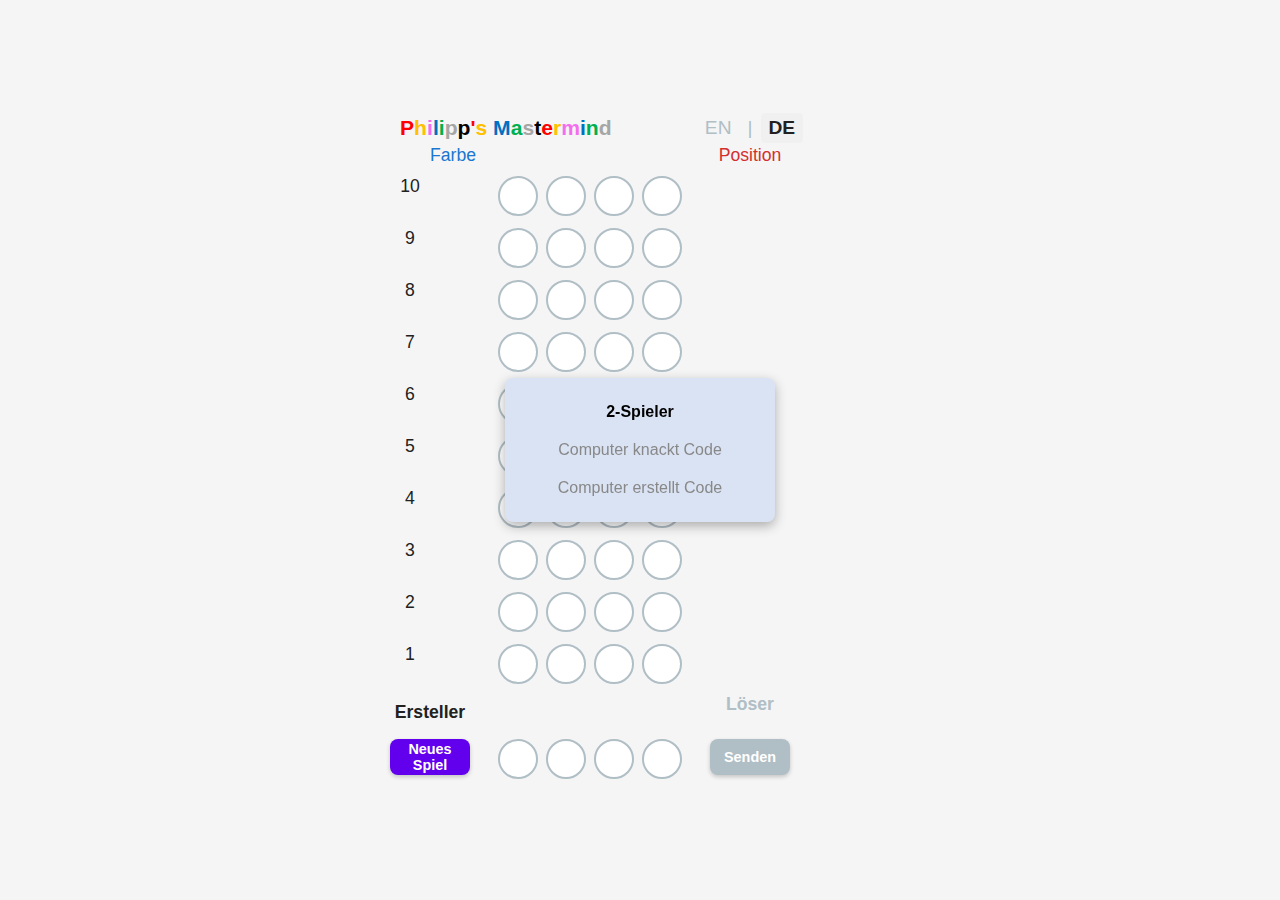
==== commit 48f0542e: "Add files via upload" ====
--- a/philipp-mastermind-pwa/index.html
+++ b/philipp-mastermind-pwa/index.html
@@ -4,7 +4,6 @@
   <meta charset="UTF-8" />
   <meta name="viewport" content="width=device-width, initial-scale=1.0" />
   <title>Philipp's Mastermind</title>
-  <!-- App version is controlled by script.js - version parameter added to force cache refresh -->
   <link rel="stylesheet" href="styles.css" id="styles-link" />
   <link rel="manifest" href="manifest.json" id="manifest-link" />
   <meta name="theme-color" content="#F5F5F5" />
@@ -15,14 +14,12 @@
     <div class="top-bar">
       <h1>Philipp's Mastermind</h1>
       <div class="language-switcher">
-        <!-- Set DE active by default -->
         <span class="lang-option" data-lang="en">EN</span>
         <span class="lang-separator">|</span>
         <span class="lang-option active" data-lang="de">DE</span>
       </div>
     </div>
     
-    <!-- New 4-column header layout -->
     <div class="header">
       <div class="colors-header">
         <span class="translatable" data-key="colours">Farben</span>
@@ -32,47 +29,28 @@
       </div>
     </div>
     
-    <!-- The board will be built here by JavaScript -->
     <div id="board"></div>
     
-    <!-- New 4-column roles layout -->
     <div class="roles">
       <span id="codemaker-label" class="active translatable" data-key="codemaker">ERSTELLER</span>
-      <button id="mode-btn" class="translatable" data-key="mode">Modus</button>
       <span id="codebreaker-label" class="translatable" data-key="codebreaker">LÖSER</span>
     </div>
     
-    <!-- New 4-column controls layout -->
     <div class="controls">
       <button id="new-gamebtn" class="translatable" data-key="newGame">Neues Spiel</button>
-      <!-- The guess area for codemaker -->
       <div id="guess-area"></div>
       <button id="submitbtn" class="translatable" data-key="submit" disabled>Senden</button>
     </div>
     
-    <!-- Mode picker -->
-    <div id="modepicker" class="hidden">
-      <div class="mode-option" data-mode="both">BEIDE</div>
-      <div class="mode-option" data-mode="codemakerMode">ERSTELLER</div>
-      <div class="mode-option" data-mode="codebreakerMode">LÖSER</div>
-    </div>
+    <div id="modepicker" class="hidden"></div>
   </div>
   
-  <!-- Color picker -->
   <div id="color-picker" class="color-picker hidden">
-    <div class="colors">
-      <div class="color-option" style="background-color: #FF0000;"></div>
-      <div class="color-option" style="background-color: #FFFF00;"></div>
-      <div class="color-option" style="background-color: #FFC000;"></div>
-      <div class="color-option" style="background-color: #F36DED;"></div>
-      <div class="color-option" style="background-color: #0070C0;"></div>
-      <div class="color-option" style="background-color: #00B050;"></div>
-      <div class="color-option" style="background-color: #A6A6A6;"></div>
-      <div class="color-option" style="background-color: #000000;"></div>
-    </div>
+    <div class="colors"></div>
     <div class="triangle"></div>
   </div>
   
+  <!-- Load the script directly -->
   <script src="script.js"></script>
 </body>
 </html>--- a/philipp-mastermind-pwa/styles.css
+++ b/philipp-mastermind-pwa/styles.css
@@ -34,22 +34,33 @@
 .container {
     text-align: center;
     width: 100%;
-    max-width: 90%; /* Use much more of the screen width */
+    max-width: 500px; /* Fixed maximum width to maintain aspect ratio */
     padding: 0;
     margin: 0 auto;
 }
 
 .top-bar {
-    display: flex;
-    justify-content: space-between;
+    display: grid;
+    grid-template-columns: 40px 40px 240px 80px; /* Match the main grid layout */
     align-items: center;
     margin-bottom: 2px;
 }
 
 h1 {
-    font-size: clamp(0.9rem, 2.5vw, 1.1rem); /* Reduced by ~30% as requested */
+    grid-column: 1 / span 3; /* Span the first 3 columns */
+    font-size: clamp(1.1rem, 2.75vw, 1.32rem); /* 10% larger than language picker */
     color: #212121;
     margin: 0;
+    text-align: left;
+    padding-left: 10px;
+}
+
+.language-switcher {
+    grid-column: 4; /* Fourth column - position column */
+    display: flex;
+    justify-content: center;
+    align-items: center;
+    gap: 0.5rem;
 }
 
 .header {
@@ -82,11 +93,12 @@
 
 
 .header, .row, .roles, .controls {
-    display: grid;
-    grid-template-columns: 8% 8% 64% 20%; /* Proportional columns using percentages */
+    margin-top: 2px;
+	display: grid;
+    grid-template-columns: 40px 40px 240px 80px; /* Fixed pixel values that scale proportionally */
     gap: 0;
     column-gap: 0;
-    align-items: center;
+    align-items: right;
     padding: 0;
     position: relative;
     border: none;
@@ -99,7 +111,7 @@
     color: #212121;
     text-align: center;
     padding: 0;
-    width: 100%; /* Full width of grid cell */
+    width: 40px; /* Fixed width to match column */
 }
 
 .colors-feedback {
@@ -109,7 +121,7 @@
     text-align: center;
     padding: 0;
     margin: 0;
-    width: 100%; /* Full width of grid cell */
+    width: 40px; /* Fixed width to match column */
     font-weight: bold;
 }
 
@@ -120,7 +132,7 @@
     text-align: center;
     padding: 0;
     margin: 0;
-    width: 100%; /* Full width of grid cell */
+    width: 80px; /* Fixed width to match column */
     font-weight: bold;
 }
 
@@ -128,22 +140,22 @@
     grid-column: 3;
     display: flex;
     justify-content: center;
-    gap: 0px;
-    width: 100%;
+    gap: 8px; /* Even spacing between circles */
+    width: 240px; /* Fixed width to match grid column */
     padding: 0;
     margin: 0 auto;
     height: 40px; /* Increased height to match larger circles */
 }
 
 .circle {
-    width: 36px; /* Larger circles */
-    height: 36px;
+    width: 40px; /* Larger circles with exact size */
+    height: 40px; /* Keep height equal to width for perfect circle */
     border-radius: 50%;
     background-color: white;
     border: 2px solid #B0BEC5; /* Thicker border */
     cursor: pointer;
     box-sizing: border-box;
-    margin: 0 2px; /* Add some space between circles */
+    margin: 0; /* Remove margin, using gap on container instead */
 }
 
 .check-btn {
@@ -154,14 +166,16 @@
     border: none;
     border-radius: 8px;
     cursor: pointer;
-    position: absolute;
-    right: 5px;
-    top: 50%;
-    transform: translateY(-50%);
-    width: 80px;
+    width: 100%;
     height: 36px;
     font-weight: bold;
     box-shadow: 0 2px 4px rgba(0,0,0,0.2);
+    display: flex;
+    justify-content: center;
+    align-items: center;
+    position: static; /* Remove absolute positioning */
+    transform: none; /* Remove transform */
+    grid-column: 4; /* Explicitly place in column 4 */
 }
 
 .check-btn.active {
@@ -187,8 +201,26 @@
     font-weight: bold;
     color: #B0BEC5;
     text-align: center;
-    border-right: 2px solid #ddd;
     padding: 8px 0;
+    border-right: none; /* Remove border */
+}
+
+#codebreaker-label {
+    grid-column: 4;
+    font-size: 1.1rem;
+    font-weight: bold;
+    color: #B0BEC5;
+    text-align: right;
+    padding: 0; /* Remove padding */
+    border-left: none;
+    height: 36px; /* Match submit button height */
+    display: flex; /* Use flexbox like the button */
+    justify-content: center;
+    align-items: right; /* Center content vertically */
+}
+
+#codemaker-label.active, #codebreaker-label.active {
+    color: #212121;
 }
 
 #mode-btn {
@@ -205,20 +237,9 @@
     margin: 0 auto;
     font-weight: bold;
     box-shadow: 0 2px 4px rgba(0,0,0,0.2);
-}
-
-#codebreaker-label {
-    grid-column: 4;
-    font-size: 1.1rem;
-    font-weight: bold;
-    color: #B0BEC5;
-    text-align: center;
-    border-left: 2px solid #ddd;
-    padding: 8px 0;
-}
-
-#codemaker-label.active, #codebreaker-label.active {
-    color: #212121;
+    display: flex;
+    justify-content: center;
+    align-items: center;
 }
 
 /* Four-column controls layout */
@@ -234,23 +255,26 @@
     border: none;
     border-radius: 8px;
     cursor: pointer;
-    width: 80%;
+    width: 100%;
     height: 36px;
     margin: 0 auto;
     font-weight: bold;
     box-shadow: 0 2px 4px rgba(0,0,0,0.2);
+    display: flex;
+    justify-content: center;
+    align-items: center;
 }
 
 #guess-area {
     grid-column: 3;
     display: flex;
     justify-content: center;
-    gap: 0px;
-    width: 88px;
+    gap: 8px; /* Even spacing between circles */
+    width: 240px; /* Fixed width to match grid column */
     padding: 0;
     margin: 0 auto;
-    border-right: 1px solid #ddd;
-    border-left: 1px solid #ddd;
+    border-right: none; /* Remove border */
+    border-left: none; /* Remove border */
 }
 
 #submitbtn {
@@ -277,13 +301,13 @@
 
 .colors {
     display: grid;
-    grid-template-columns: repeat(4, 36px);
+    grid-template-columns: repeat(4, 40px);
     gap: 0.5rem;
 }
 
 .color-option {
-    width: 36px;
-    height: 36px;
+    width: 40px;
+    height: 40px;
     border-radius: 50%;
     cursor: pointer;
     border: 2px solid #ccc;
@@ -312,12 +336,6 @@
     display: none;
 }
 
-.language-switcher {
-    display: flex;
-    align-items: center;
-    gap: 0.5rem;
-}
-
 .lang-option {
     font-size: clamp(1rem, 2.5vw, 1.2rem);
     color: #B0BEC5;
@@ -336,16 +354,18 @@
     color: #B0BEC5;
     font-size: 1.2rem;
 
-
-/* Mode picker styles */
 #modepicker {
     position: absolute;
-    background-color: #DAE3F3;
+    background-color: #DAE3F3; /* Light blue background */
     border: 1px solid #ccc;
     border-radius: 8px;
     padding: 10px;
     box-shadow: 0 4px 8px rgba(0, 0, 0, 0.2);
     z-index: 1000;
+    width: clamp(200px, 60vw, 240px);
+    display: flex;
+    flex-direction: column;
+    align-items: center;
 }
 
 #modepicker:after {
@@ -381,71 +401,196 @@
 .mode-option {
     cursor: pointer;
     padding: 5px 10px;
-    margin: 2px 0;
+    margin: 5px 0;
     border-radius: 4px;
     transition: background-color 0.2s;
     font-size: clamp(0.8rem, 2vw, 1rem);
     color: #B0BEC5;
     text-align: center;
+    width: 100%;
 }
 
 .mode-option:hover {
     background-color: #e0e0e0;
 }
 
-.mode-option.active, .mode-option.selected {
+.mode-option.selected, .mode-option.active {
     color: #212121;
     font-weight: bold;
 }
 
-/* Find code message styling */
 .find-code-message {
     text-align: center;
     margin: 4px 0;
-    padding: 3px;
-    background-color: #f0f0f0;
+    padding: 5px;
     border-radius: 4px;
     font-weight: bold;
-    font-size: 0.7rem;
-}
-
+    font-size: 0.8rem;
+    font-style: italic;
+    grid-column: 1 / span 4;
+    width: 100%;
+}
 
 
 /* Style adjustments for mobile */
-@media (max-width: 480px) {
+@media (max-width: 500px) {
     .container {
-        max-width: 98%;
-        padding: 0 5px;
+        max-width: 400px;
+    }
+    
+    .header, .row, .roles, .controls {
+        grid-template-columns: 30px 30px 200px 70px;
+    }
+    
+    .circles-container, #guess-area {
+        width: 200px;
+        gap: 6px;
+    }
+    
+    .circle {
+        width: 36px;
+        height: 36px;
+    }
+    
+    .row-number {
+        width: 30px;
+    }
+    
+    .colors-feedback {
+        width: 30px;
+    }
+    
+    .position-feedback {
+        width: 70px;
+    }
+	#codebreaker-label {
+        height: 36px;
+    }
+}
+
+@media (max-width: 400px) {
+    .container {
+        max-width: 320px;
+    }
+    
+    .header, .row, .roles, .controls {
+        grid-template-columns: 25px 25px 160px 60px;
+    }
+    
+    .circles-container, #guess-area {
+        width: 160px;
+        gap: 4px;
+    }
+    
+    .circle {
+        width: 32px;
+        height: 32px;
+    }
+    
+    .row-number {
+        width: 25px;
+        font-size: 0.9rem;
+    }
+    
+    .colors-feedback {
+        width: 25px;
+        font-size: 0.9rem;
+    }
+    
+    .position-feedback {
+        width: 60px;
+        font-size: 0.9rem;
+    }
+    
+    h1 {
+        font-size: clamp(0.8rem, 2.2vw, 1rem);
+    }
+    
+    #new-gamebtn, #submitbtn, #mode-btn {
+        font-size: 0.8rem;
+        padding: 0.3rem;
+        height: 32px;
+    }
+    
+    #codemaker-label, #codebreaker-label {
+        font-size: 0.9rem;
+    }
+    
+    .check-btn {
+        font-size: 0.8rem;
+        width: 70px;
+        height: 32px;
+        right: 5px;
+    }
+    
+    .colors {
+        grid-template-columns: repeat(4, 32px);
+    }
+    
+    .color-option {
+        width: 32px;
+        height: 32px;
+    }
+	#codebreaker-label {
+        height: 32px; /* Match button height at this breakpoint */
+    }
+}
+
+/* For very small screens */
+@media (max-width: 320px) {
+    .container {
+        max-width: 280px;
+    }
+    
+    .header, .row, .roles, .controls {
+        grid-template-columns: 20px 20px 140px 50px;
+    }
+    
+    .circles-container, #guess-area {
+        width: 140px;
+        gap: 2px;
     }
     
     .circle {
         width: 28px;
         height: 28px;
-    }
-    
-    h1 {
-        font-size: clamp(0.8rem, 2.2vw, 1rem);
+        border-width: 1px;
+    }
+    
+    .row-number {
+        width: 20px;
+        font-size: 0.8rem;
+    }
+    
+    .colors-feedback {
+        width: 20px;
+        font-size: 0.8rem;
+    }
+    
+    .position-feedback {
+        width: 50px;
+        font-size: 0.8rem;
+    }
+    
+    #codemaker-label, #codebreaker-label {
+        font-size: 0.75rem;
     }
     
     #new-gamebtn, #submitbtn, #mode-btn {
-        font-size: 0.75rem;
-        padding: 0.2rem;
-        height: 32px;
-    }
-    
-    .colors-header, .positions-header, 
-    .row-number, .colors-feedback, .position-feedback,
-    #codemaker-label, #codebreaker-label {
-        font-size: 0.9rem;
+        font-size: 0.7rem;
+        width: 80%;
+    }
+	
+	#codebreaker-label {
+        height: 28px; /* Match reduced height at smallest breakpoint */
     }
     
     .check-btn {
-        font-size: 0.8rem;
-        width: 60px;
-        height: 32px;
-    }
-    
-    /* Adjust color picker for mobile */
+        font-size: 0.7rem;
+        width: 55px;
+    }
+    
+    /* Adjust color picker for tiny mobile */
     .colors {
         grid-template-columns: repeat(4, 28px);
     }
@@ -454,27 +599,4 @@
         width: 28px;
         height: 28px;
     }
-}
-
-/* For very small screens */
-@media (max-width: 320px) {
-    .circle {
-        width: 24px;
-        height: 24px;
-        margin: 0 1px;
-    }
-    
-    .colors-header, .positions-header, 
-    .row-number, .colors-feedback, .position-feedback {
-        font-size: 0.8rem;
-    }
-    
-    #codemaker-label, #codebreaker-label {
-        font-size: 0.75rem;
-    }
-    
-    #new-gamebtn, #submitbtn, #mode-btn {
-        font-size: 0.65rem;
-        width: 70%;
-    }
 }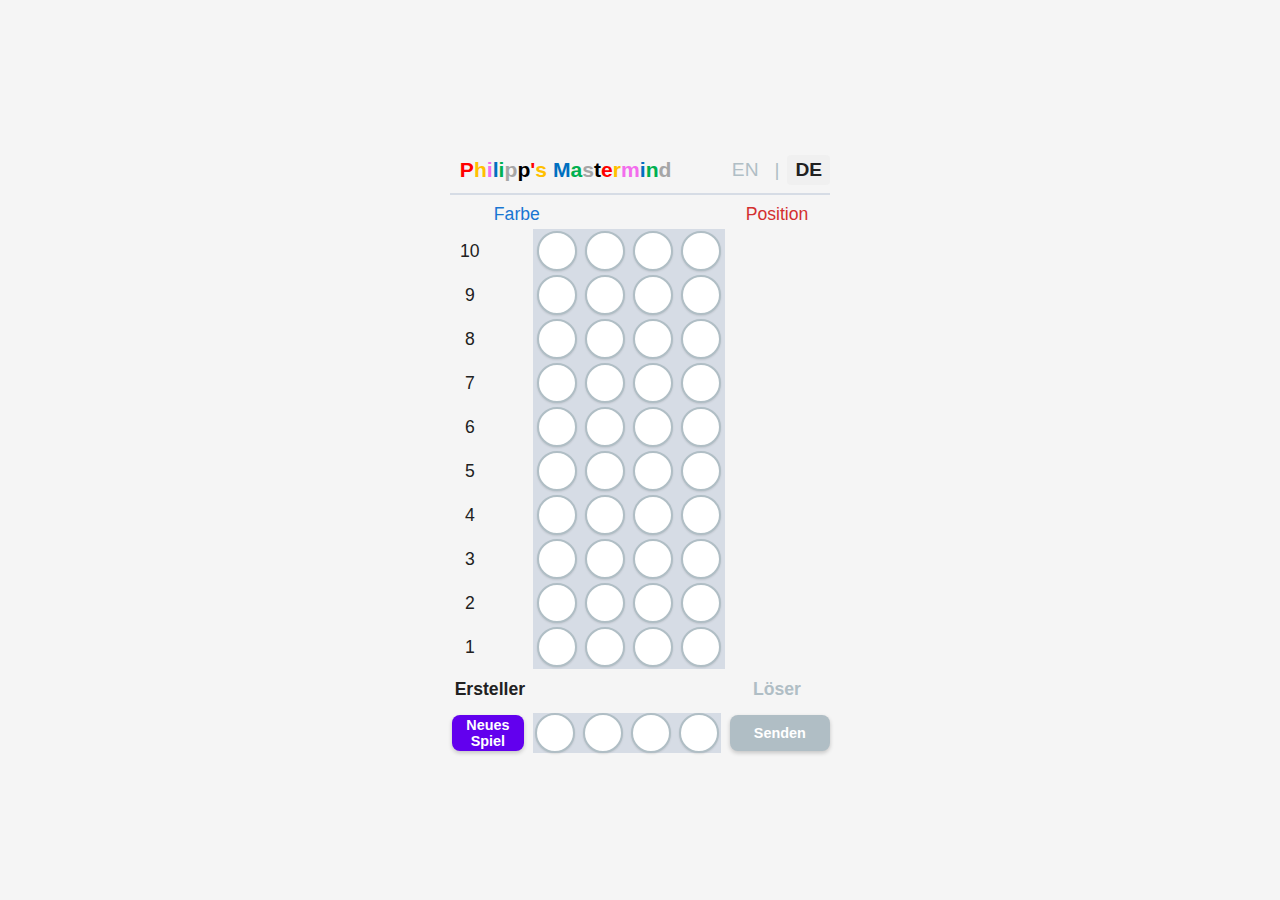
==== commit cfd48c6a: "Add files via upload" ====
--- a/philipp-mastermind-pwa/index.html
+++ b/philipp-mastermind-pwa/index.html
@@ -7,7 +7,7 @@
   <link rel="stylesheet" href="styles.css" id="styles-link" />
   <link rel="manifest" href="manifest.json" id="manifest-link" />
   <meta name="theme-color" content="#F5F5F5" />
-  <link rel="apple-touch-icon" href="icons/icon-192.png" />  
+  <link rel="apple-touch-icon" href="icons/icon-192.png" />    
 </head>
 <body>
   <div class="container">
--- a/philipp-mastermind-pwa/styles.css
+++ b/philipp-mastermind-pwa/styles.css
@@ -1,14 +1,10 @@
 .guess-circle-cell {
-    grid-column: 3;
+    grid-column: 4; /* Updated for new grid structure */
 }
 
 .circle-cell {
     text-align: center;
     position: relative;
-}
-
-#new-gamebtn {
-    grid-column: 1 / span 2;
 }
 
 .row-number {
@@ -31,24 +27,31 @@
     overflow-x: hidden;
 }
 
+
 .container {
-    text-align: center;
-    width: 100%;
-    max-width: 500px; /* Fixed maximum width to maintain aspect ratio */
-    padding: 0;
-    margin: 0 auto;
+    max-width: 100%; /* Ensure container never exceeds viewport */
+    box-sizing: border-box; /* Include padding in width calculation */
+    padding-right: 0; /* Remove any right padding */
+    margin-right: 0; /* Remove any right margin */
+}
+
+.container::before {
+    display: none;
 }
 
 .top-bar {
     display: grid;
-    grid-template-columns: 40px 40px 240px 80px; /* Match the main grid layout */
-    align-items: center;
-    margin-bottom: 2px;
+    grid-template-columns: 40px 40px 3px 188px 3px minmax(80px, auto);
+    align-items: center;
+    margin-bottom: 5px;
+    position: relative;
+    padding: 8px 0;
+    border-bottom: 2px solid #D6DCE5;
 }
 
 h1 {
-    grid-column: 1 / span 3; /* Span the first 3 columns */
-    font-size: clamp(1.1rem, 2.75vw, 1.32rem); /* 10% larger than language picker */
+    grid-column: 1 / span 4;
+    font-size: clamp(1.1rem, 2.75vw, 1.32rem);
     color: #212121;
     margin: 0;
     text-align: left;
@@ -56,7 +59,7 @@
 }
 
 .language-switcher {
-    grid-column: 4; /* Fourth column - position column */
+    grid-column: 6;
     display: flex;
     justify-content: center;
     align-items: center;
@@ -65,97 +68,109 @@
 
 .header {
     margin-bottom: 2px;
-}
-
-.colors-header, .positions-header {
+    display: grid;
+	grid-template-columns: 40px 40px 3px 188px 3px minmax(80px, auto);
+}
+
+.colors-header {
     grid-column: 2;
-    font-size: 1.1rem; /* Larger text */
+    font-size: 1.1rem;
     color: #1976D2;
     text-align: center;
-    padding: 0;
-    width: 100%; /* Full width of grid cell */
+    padding: 4px;
+    width: 100%;
 }
 
 .positions-header {
-    grid-column: 4;
-    font-size: 1.1rem; /* Larger text */
+    grid-column: 6;
+    font-size: 1.1rem;
     color: #D32F2F;
     text-align: center;
     padding: 0;
-    width: 100%; /* Full width of grid cell */
+    width: 100%;
 }
 
 #board {
+    position: relative;
     display: flex;
     flex-direction: column;
-    gap: 2px; /* Add vertical space between rows */
-}
-
+    gap: 0px;
+    background-color: #D6DCE5; /* Add background color to board */
+}
+
+/* Remove previous background approach */
+#board::before {
+    display: none;
+}
 
 .header, .row, .roles, .controls {
     margin-top: 2px;
-	display: grid;
-    grid-template-columns: 40px 40px 240px 80px; /* Fixed pixel values that scale proportionally */
+    display: grid;
+	grid-template-columns: 40px 40px 3px 188px 3px minmax(80px, auto);
     gap: 0;
     column-gap: 0;
-    align-items: right;
+    align-items: center;
     padding: 0;
     position: relative;
     border: none;
-    margin-bottom: 8px; /* Add more space between rows */
+    margin-bottom: 8px;
+    background-color: #F5F5F5; /* Add background color to each row */
+	margin: 0;
 }
 
 .row-number {
     grid-column: 1;
-    font-size: 1.1rem; /* Larger text */
+    font-size: 1.1rem;
     color: #212121;
     text-align: center;
     padding: 0;
-    width: 40px; /* Fixed width to match column */
+    width: 40px;
 }
 
 .colors-feedback {
     grid-column: 2;
-    font-size: 1.1rem; /* Larger text */
+    font-size: 1.1rem;
     color: #1976D2;
     text-align: center;
     padding: 0;
     margin: 0;
-    width: 40px; /* Fixed width to match column */
+    width: 40px;
     font-weight: bold;
 }
 
 .position-feedback {
+    grid-column: 6;
+    font-size: 1.1rem;
+    color: #D32F2F;
+    text-align: center;
+    padding: 0;
+    margin: 0;
+    width: 80px;
+    font-weight: bold;
+}
+
+.circles-container, #guess-area {
     grid-column: 4;
-    font-size: 1.1rem; /* Larger text */
-    color: #D32F2F;
-    text-align: center;
-    padding: 0;
-    margin: 0;
-    width: 80px; /* Fixed width to match column */
-    font-weight: bold;
-}
-
-.circles-container, #guess-area {
-    grid-column: 3;
-    display: flex;
-    justify-content: center;
-    gap: 8px; /* Even spacing between circles */
-    width: 240px; /* Fixed width to match grid column */
-    padding: 0;
+    display: flex;
+    justify-content: center;
+    gap: 8px;
+    width: 188px; /* Match column width exactly */
+    padding: 2px;
     margin: 0 auto;
-    height: 40px; /* Increased height to match larger circles */
+    height: 40px;
+    background-color: #D6DCE5;
 }
 
 .circle {
-    width: 40px; /* Larger circles with exact size */
-    height: 40px; /* Keep height equal to width for perfect circle */
+    width: 40px;
+    height: 40px;
     border-radius: 50%;
     background-color: white;
-    border: 2px solid #B0BEC5; /* Thicker border */
+    border: 2px solid #B0BEC5;
     cursor: pointer;
     box-sizing: border-box;
-    margin: 0; /* Remove margin, using gap on container instead */
+    margin: 0;
+    box-shadow: 0 1px 2px rgba(0,0,0,0.1);
 }
 
 .check-btn {
@@ -166,16 +181,17 @@
     border: none;
     border-radius: 8px;
     cursor: pointer;
-    width: 100%;
+    width: 80px; /* Match column width exactly */
     height: 36px;
     font-weight: bold;
-    box-shadow: 0 2px 4px rgba(0,0,0,0.2);
-    display: flex;
-    justify-content: center;
-    align-items: center;
-    position: static; /* Remove absolute positioning */
-    transform: none; /* Remove transform */
-    grid-column: 4; /* Explicitly place in column 4 */
+    box-shadow: 0 1px 3px rgba(0,0,0,0.2);
+    display: flex;
+    justify-content: center;
+    align-items: center;
+    position: static;
+    transform: none;
+    grid-column: 6;
+	margin-left: 10px;
 }
 
 .check-btn.active {
@@ -192,7 +208,7 @@
 }
 
 .controls {
-    margin-top: 2px;
+    margin-top: 5px;
 }
 
 #codemaker-label {
@@ -202,21 +218,22 @@
     color: #B0BEC5;
     text-align: center;
     padding: 8px 0;
-    border-right: none; /* Remove border */
+    border-right: none;
 }
 
 #codebreaker-label {
-    grid-column: 4;
+    grid-column: 6;
     font-size: 1.1rem;
     font-weight: bold;
     color: #B0BEC5;
-    text-align: right;
-    padding: 0; /* Remove padding */
+    text-align: center;
+    padding: 0;
     border-left: none;
-    height: 36px; /* Match submit button height */
-    display: flex; /* Use flexbox like the button */
-    justify-content: center;
-    align-items: right; /* Center content vertically */
+    height: 36px;
+    display: flex;
+    justify-content: center;
+    align-items: center;
+    width: 100%;
 }
 
 #codemaker-label.active, #codebreaker-label.active {
@@ -224,7 +241,7 @@
 }
 
 #mode-btn {
-    grid-column: 3;
+    grid-column: 4;
     font-size: 0.9rem;
     padding: 0.4rem;
     background-color: #6200EE;
@@ -255,31 +272,38 @@
     border: none;
     border-radius: 8px;
     cursor: pointer;
-    width: 100%;
     height: 36px;
+    margin: auto auto;
+    font-weight: bold;
+    box-shadow: 0 2px 4px rgba(0,0,0,0.2);
+    display: flex;
+    justify-content: center;
+    align-items: center;
+}
+
+#new-gamebtn {
+    grid-column: 1 / span 2;
+    margin-right: 6px; /* Add 3px space between new-gamebtn and column 4 */
+    width: 90%;
+}
+
+#guess-area {
+    grid-column: 4;
+    display: flex;
+    justify-content: center;
+    gap: 8px;
+    width: 188px; /* Match column width exactly */
+    padding: 0;
     margin: 0 auto;
-    font-weight: bold;
-    box-shadow: 0 2px 4px rgba(0,0,0,0.2);
-    display: flex;
-    justify-content: center;
-    align-items: center;
-}
-
-#guess-area {
-    grid-column: 3;
-    display: flex;
-    justify-content: center;
-    gap: 8px; /* Even spacing between circles */
-    width: 240px; /* Fixed width to match grid column */
-    padding: 0;
-    margin: 0 auto;
-    border-right: none; /* Remove border */
-    border-left: none; /* Remove border */
+    background-color: #D6DCE5;
 }
 
 #submitbtn {
-    grid-column: 4;
+    grid-column: 6;
     background-color: #B0BEC5;
+    width: 100%; /* Use full width of the column */
+    max-width: 100px; /* Limit maximum width */
+    margin-left: 6px; /* Add 3px space between column 4 and submitbtn */
 }
 
 #submitbtn.active {
@@ -289,7 +313,7 @@
 .color-picker {
     position: absolute;
     background-color: #DAE3F3;
-    width: auto; /* Adjust to content */
+    width: auto;
     padding: 0.6rem;
     display: flex;
     flex-direction: column;
@@ -353,10 +377,11 @@
 .lang-separator {
     color: #B0BEC5;
     font-size: 1.2rem;
+}
 
 #modepicker {
     position: absolute;
-    background-color: #DAE3F3; /* Light blue background */
+    background-color: #DAE3F3;
     border: 1px solid #ccc;
     border-radius: 8px;
     padding: 10px;
@@ -421,30 +446,26 @@
 
 .find-code-message {
     text-align: center;
-    margin: 4px 0;
-    padding: 5px;
-    border-radius: 4px;
     font-weight: bold;
     font-size: 0.8rem;
     font-style: italic;
-    grid-column: 1 / span 4;
+    grid-column: 1 / span 6;
     width: 100%;
 }
-
 
 /* Style adjustments for mobile */
 @media (max-width: 500px) {
     .container {
-        max-width: 400px;
-    }
-    
-    .header, .row, .roles, .controls {
-        grid-template-columns: 30px 30px 200px 70px;
+        max-width: 394px;
+    }
+    
+    .header, .row, .roles, .controls, .top-bar {
+        grid-template-columns: 30px 30px 3px 160px 3px minmax(70px, auto);
     }
     
     .circles-container, #guess-area {
-        width: 200px;
-        gap: 6px;
+        width: 160px;
+        gap: 4px;
     }
     
     .circle {
@@ -463,23 +484,26 @@
     .position-feedback {
         width: 70px;
     }
-	#codebreaker-label {
+    
+    #codebreaker-label {
         height: 36px;
     }
+    
+    /* No fixed width for submitbtn, using width: 100% instead */
 }
 
 @media (max-width: 400px) {
     .container {
-        max-width: 320px;
-    }
-    
-    .header, .row, .roles, .controls {
-        grid-template-columns: 25px 25px 160px 60px;
+        max-width: 314px;
+    }
+    
+    .header, .row, .roles, .controls, .top-bar {
+        grid-template-columns: 25px 25px 3px 141px 3px minmax(60px, auto);
     }
     
     .circles-container, #guess-area {
-        width: 160px;
-        gap: 4px;
+        width: 141px;
+        gap: 3px;
     }
     
     .circle {
@@ -506,19 +530,26 @@
         font-size: clamp(0.8rem, 2.2vw, 1rem);
     }
     
-    #new-gamebtn, #submitbtn, #mode-btn {
+    #new-gamebtn, #mode-btn {
         font-size: 0.8rem;
         padding: 0.3rem;
         height: 32px;
     }
     
+    #submitbtn {
+        font-size: 0.8rem;
+        padding: 0.3rem;
+        height: 32px;
+        width: 60px;
+    }
+    
     #codemaker-label, #codebreaker-label {
         font-size: 0.9rem;
     }
     
     .check-btn {
         font-size: 0.8rem;
-        width: 70px;
+        width: 60px; /* Match column width exactly */
         height: 32px;
         right: 5px;
     }
@@ -531,24 +562,25 @@
         width: 32px;
         height: 32px;
     }
-	#codebreaker-label {
-        height: 32px; /* Match button height at this breakpoint */
+    
+    #codebreaker-label {
+        height: 32px;
     }
 }
 
 /* For very small screens */
 @media (max-width: 320px) {
     .container {
-        max-width: 280px;
-    }
-    
-    .header, .row, .roles, .controls {
-        grid-template-columns: 20px 20px 140px 50px;
+        max-width: 274px;
+    }
+    
+    .header, .row, .roles, .controls, .top-bar {
+        grid-template-columns: 20px 20px 3px 119px 3px minmax(50px, auto);
     }
     
     .circles-container, #guess-area {
-        width: 140px;
-        gap: 2px;
+        width: 119px;
+        gap: 1px;
     }
     
     .circle {
@@ -576,21 +608,25 @@
         font-size: 0.75rem;
     }
     
-    #new-gamebtn, #submitbtn, #mode-btn {
+    #new-gamebtn, #mode-btn {
         font-size: 0.7rem;
         width: 80%;
     }
-	
-	#codebreaker-label {
-        height: 28px; /* Match reduced height at smallest breakpoint */
+    
+    #submitbtn {
+        font-size: 0.7rem;
+        width: 50px;
+    }
+    
+    #codebreaker-label {
+        height: 28px;
     }
     
     .check-btn {
         font-size: 0.7rem;
-        width: 55px;
-    }
-    
-    /* Adjust color picker for tiny mobile */
+        width: 50px;
+    }
+    
     .colors {
         grid-template-columns: repeat(4, 28px);
     }
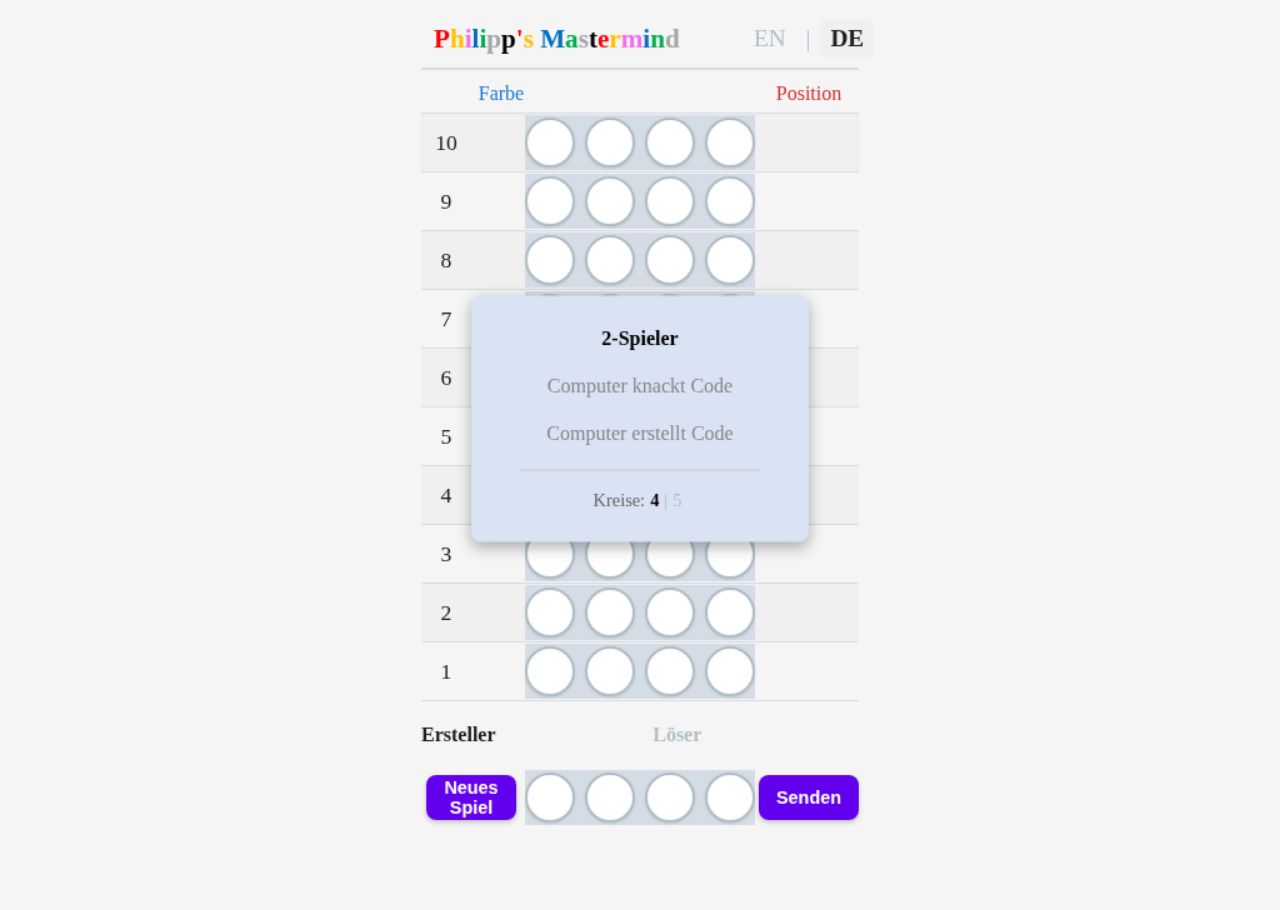
==== commit d6d86bc1: "Add files via upload" ====
--- a/philipp-mastermind-pwa/index.html
+++ b/philipp-mastermind-pwa/index.html
@@ -10,39 +10,42 @@
   <link rel="apple-touch-icon" href="icons/icon-192.png" />    
 </head>
 <body>
-  <div class="container">
-    <div class="top-bar">
-      <h1>Philipp's Mastermind</h1>
-      <div class="language-switcher">
-        <span class="lang-option" data-lang="en">EN</span>
-        <span class="lang-separator">|</span>
-        <span class="lang-option active" data-lang="de">DE</span>
+  <!-- Add a wrapper div to control overall scaling -->
+  <div class="game-wrapper">
+    <div class="container">
+      <div class="top-bar">
+        <h1>Philipp's Mastermind</h1>
+        <div class="language-switcher">
+          <span class="lang-option" data-lang="en">EN</span>
+          <span class="lang-separator">|</span>
+          <span class="lang-option active" data-lang="de">DE</span>
+        </div>
       </div>
+      
+      <div class="header">
+        <div class="colors-header">
+          <span class="translatable" data-key="colours">Farben</span>
+        </div>
+        <div class="positions-header">
+          <span class="translatable" data-key="positions">Positionen</span>
+        </div>
+      </div>
+      
+      <div id="board"></div>
+      
+      <div class="roles">
+        <span id="codemaker-label" class="active translatable" data-key="codemaker">ERSTELLER</span>
+        <span id="codebreaker-label" class="translatable" data-key="codebreaker">LÖSER</span>
+      </div>
+      
+      <div class="controls">
+        <button id="new-gamebtn" class="translatable" data-key="newGame">Neues Spiel</button>
+        <div id="guess-area"></div>
+        <button id="submitbtn" class="translatable" data-key="submit" disabled>Senden</button>
+      </div>
+      
+      <div id="modepicker" class="hidden"></div>
     </div>
-    
-    <div class="header">
-      <div class="colors-header">
-        <span class="translatable" data-key="colours">Farben</span>
-      </div>
-      <div class="positions-header">
-        <span class="translatable" data-key="positions">Positionen</span>
-      </div>
-    </div>
-    
-    <div id="board"></div>
-    
-    <div class="roles">
-      <span id="codemaker-label" class="active translatable" data-key="codemaker">ERSTELLER</span>
-      <span id="codebreaker-label" class="translatable" data-key="codebreaker">LÖSER</span>
-    </div>
-    
-    <div class="controls">
-      <button id="new-gamebtn" class="translatable" data-key="newGame">Neues Spiel</button>
-      <div id="guess-area"></div>
-      <button id="submitbtn" class="translatable" data-key="submit" disabled>Senden</button>
-    </div>
-    
-    <div id="modepicker" class="hidden"></div>
   </div>
   
   <div id="color-picker" class="color-picker hidden">
--- a/philipp-mastermind-pwa/styles.css
+++ b/philipp-mastermind-pwa/styles.css
@@ -1,638 +1,669 @@
-.guess-circle-cell {
-    grid-column: 4; /* Updated for new grid structure */
-}
-
-.circle-cell {
-    text-align: center;
-    position: relative;
-}
-
+/* ============================
+   1. RESET AND GLOBAL STYLES
+   ============================ */
+body {
+  margin: 0;
+  padding: 0;
+  width: 100%;
+  height: 100%;
+  overflow: hidden;
+  display: block;
+  background-color: #F5F5F5;
+  position: fixed; /* Prevent page scrolling */
+  top: 0;
+  left: 0;
+}
+
+/* ============================
+   2. LAYOUT STRUCTURE
+   ============================ */
+.game-wrapper {
+  display: flex;
+  justify-content: center;
+  align-items: flex-start;
+  width: 100%;
+  height: 100vh;
+  padding: 0;
+  margin: 0;
+  position: relative;
+  overflow-y: auto;
+  overflow-x: hidden;
+}
+
+.container {
+  width: auto !important; /* Let content determine width */
+  max-width: 400px; /* Maximum width */
+  min-width: 280px; /* Minimum width for tiny screens */
+  margin: 0 auto;
+  padding: 0;
+  box-sizing: border-box;
+  transform-origin: center top;
+  will-change: transform;
+}
+
+.container::before {
+  display: none;
+}
+
+/* Grid Structure */
+.header, .row, .controls, .top-bar {
+  width: 100%;
+  display: grid;
+  grid-template-columns: 40px 40px 3px 188px 3px 80px;
+  gap: 0;
+  column-gap: 0;
+  align-items: center;
+  padding: 0;
+  position: relative;
+  border: none;
+  margin: 0;
+  background-color: transparent;
+}
+
+.top-bar {
+  margin-bottom: 5px;
+  padding: 8px 0;
+  border-bottom: 2px solid #D6DCE5;
+}
+
+.header {
+  margin-bottom: 2px;
+}
+
+.row {
+  min-height: 40px;
+  max-height: 44px;
+  padding: 2px 0;
+}
+
+.header::after, .row::after, .roles::after, .controls::after {
+  display: none !important;
+}
+
+.row, .header, .roles, .controls {
+  border-bottom: none !important;
+  margin-top: 1px;
+  margin-bottom: 1px;
+  padding: 1px 0;
+}
+
+/* ============================
+   3. BOARD AND ROWS
+   ============================ */
+#board {
+  width: 100%;
+  max-width: 100%;
+  margin: 0;
+  padding: 0;
+  background-color: #D6DCE5;
+  overflow: hidden;
+  box-sizing: border-box;
+}
+
+#board::before {
+  display: none;
+}
+
+#board .row:nth-child(odd) {
+  background-color: #F0F0F0;
+}
+
+#board .row:nth-child(even) {
+  background-color: #F5F5F5;
+}
+
+/* Row elements */
 .row-number {
-    color: #212121;
-}
-
-.row {
-    display: grid;
-}
-
-body {
-    font-family: 'Roboto', sans-serif;
-    background-color: #F5F5F5;
-    margin: 0;
-    padding: 0;
-    display: flex;
-    justify-content: center;
-    align-items: center;
-    min-height: 100vh;
-    overflow-x: hidden;
-}
-
-
-.container {
-    max-width: 100%; /* Ensure container never exceeds viewport */
-    box-sizing: border-box; /* Include padding in width calculation */
-    padding-right: 0; /* Remove any right padding */
-    margin-right: 0; /* Remove any right margin */
-}
-
-.container::before {
-    display: none;
-}
-
-.top-bar {
-    display: grid;
-    grid-template-columns: 40px 40px 3px 188px 3px minmax(80px, auto);
-    align-items: center;
-    margin-bottom: 5px;
-    position: relative;
-    padding: 8px 0;
-    border-bottom: 2px solid #D6DCE5;
-}
-
+  grid-column: 1;
+  font-size: 1.1rem;
+  color: #212121;
+  text-align: center;
+  padding: 0;
+  width: 40px;
+}
+
+.colors-feedback {
+  grid-column: 2;
+  font-size: 1.1rem;
+  color: #1976D2;
+  text-align: center;
+  padding: 0;
+  margin: 0;
+  width: 40px;
+  font-weight: bold;
+}
+
+.position-feedback {
+  grid-column: 6;
+  font-size: 1.1rem;
+  color: #D32F2F;
+  text-align: center;
+  padding: 0;
+  margin: 0;
+  width: 80px;
+  font-weight: bold;
+}
+
+/* ============================
+   4. CIRCLES AND CONTAINERS
+   ============================ */
+.circles-container, #guess-area {
+  grid-column: 4;
+  display: flex;
+  justify-content: center;
+  gap: 8px;
+  width: 188px;
+  padding: 2px;
+  margin: 0 auto;
+  height: auto;
+  min-height: 40px;
+  background-color: #D6DCE5;
+  box-sizing: border-box;
+}
+
+.circle {
+  width: 40px;
+  height: 40px;
+  aspect-ratio: 1/1 !important;
+  border-radius: 50%;
+  background-color: white;
+  border: 2px solid #B0BEC5;
+  cursor: pointer;
+  box-sizing: border-box;
+  margin: 0;
+  box-shadow: 0 1px 2px rgba(0,0,0,0.1);
+  flex-shrink: 0;
+  min-width: 28px;
+  min-height: 28px;
+  pointer-events: auto !important;
+  -webkit-tap-highlight-color: rgba(0, 0, 0, 0.1);
+}
+
+/* ============================
+   5. HEADER AND TITLE
+   ============================ */
 h1 {
-    grid-column: 1 / span 4;
-    font-size: clamp(1.1rem, 2.75vw, 1.32rem);
-    color: #212121;
-    margin: 0;
-    text-align: left;
-    padding-left: 10px;
-}
-
+  grid-column: 1 / span 4;
+  font-size: clamp(1.1rem, 2.75vw, 1.32rem);
+  color: #212121;
+  margin: 0;
+  text-align: left;
+  padding-left: 10px;
+}
+
+.colors-header {
+  grid-column: 2;
+  font-size: 1rem;
+  color: #1976D2;
+  text-align: center;
+  padding: 4px;
+  width: 100%;
+}
+
+.positions-header {
+  grid-column: 6;
+  font-size: 1rem;
+  color: #D32F2F;
+  padding: 0;
+  width: 100%;
+  display: flex;
+  justify-content: center;
+  align-items: center;
+  text-align: center;
+  margin: 0 auto;
+}
+
+/* ============================
+   6. BUTTONS AND CONTROLS
+   ============================ */
+.check-btn, #new-gamebtn, #submitbtn, #mode-btn {
+  font-size: 0.9rem;
+  padding: 0.4rem;
+  background-color: #6200EE;
+  color: white;
+  border: none;
+  border-radius: 8px;
+  cursor: pointer;
+  font-weight: bold;
+  box-shadow: 0 2px 4px rgba(0,0,0,0.2);
+  display: flex;
+  justify-content: center;
+  align-items: center;
+  pointer-events: auto !important;
+  -webkit-tap-highlight-color: rgba(0, 0, 0, 0.1);
+}
+
+.check-btn {
+  grid-column: 6;
+  width: 80px;
+  height: 36px;
+  margin: 0 auto;
+}
+
+#new-gamebtn {
+  grid-column: 1 / span 2;
+  width: 90%;
+  height: 36px;
+  margin: 0 auto;
+}
+
+#submitbtn {
+  grid-column: 6;
+  width: 80px;
+  max-width: 80px;
+  height: 36px;
+  margin: 0 auto;
+  padding: 0;
+  display: flex;
+  justify-content: center;
+  align-items: center;
+  text-align: center;
+}
+
+#mode-btn {
+  grid-column: 4;
+  width: 120px;
+  height: 36px;
+  margin: 0 auto;
+}
+
+/* Button states */
+.check-btn.disabled, #submitbtn.disabled {
+  opacity: 0.6;
+  cursor: not-allowed;
+  background-color: #B0BEC5;
+}
+
+.check-btn.active, #submitbtn.active {
+  background-color: #6200EE;
+}
+
+/* ============================
+   7. ROLES SECTION
+   ============================ */
+.roles {
+  display: flex !important;
+  justify-content: space-between;
+  align-items: center;
+  padding: 0 !important;
+  width: 100%;
+}
+
+#codemaker-label, #codebreaker-label {
+  grid-column: unset;
+  font-size: 1rem;
+  font-weight: bold;
+  color: #B0BEC5;
+  text-align: center;
+  padding: 8px 0;
+}
+
+#codebreaker-label {
+  height: 36px;
+  display: flex;
+  justify-content: center;
+  align-items: center;
+  width: 100%;
+}
+
+#codemaker-label.active, #codebreaker-label.active {
+  color: #212121;
+}
+
+/* ============================
+   8. COLOR PICKER
+   ============================ */
+.color-picker {
+  position: fixed;
+  background-color: #DAE3F3;
+  border: 2px solid #B0BEC5;
+  border-radius: 8px;
+  padding: 12px;
+  box-shadow: 0 4px 8px rgba(0,0,0,0.2);
+  z-index: 2000 !important;
+  transform-origin: top center;
+  will-change: transform;
+  pointer-events: auto !important;
+}
+
+.colors {
+  display: grid;
+  grid-template-columns: repeat(4, auto);
+  gap: 8px;
+}
+
+.color-option {
+  width: 40px;
+  height: 40px;
+  border-radius: 50%;
+  cursor: pointer;
+  border: 2px solid #ccc;
+  box-sizing: border-box;
+  transition: transform 0.1s;
+  pointer-events: auto !important;
+}
+
+.color-option:hover, .color-option:active {
+  transform: scale(1.1);
+  box-shadow: 0 0 8px rgba(0, 0, 0, 0.3);
+}
+
+.triangle {
+  width: 0;
+  height: 0;
+  border-left: 10px solid transparent;
+  border-right: 10px solid transparent;
+  border-top: 10px solid #DAE3F3;
+  position: absolute;
+  bottom: -10px;
+  left: 50%;
+  transform: translateX(-50%);
+}
+
+/* ============================
+   9. MODE PICKER
+   ============================ */
+#modepicker {
+  position: fixed;
+  top: 50%;
+  left: 50%;
+  transform: translate(-50%, -50%);
+  width: clamp(200px, 80%, 300px);
+  max-width: 300px;
+  background-color: #DAE3F3;
+  border-radius: 8px;
+  padding: 15px;
+  box-shadow: 0 4px 12px rgba(0, 0, 0, 0.3);
+  z-index: 2000 !important;
+  display: flex;
+  flex-direction: column;
+  align-items: center;
+  pointer-events: auto !important;
+}
+
+#modepicker:after, #modepicker:before {
+  display: none;
+}
+
+.mode-option {
+  cursor: pointer;
+  padding: 5px 10px;
+  margin: 5px 0;
+  border-radius: 4px;
+  transition: background-color 0.2s;
+  font-size: clamp(0.8rem, 2vw, 1rem);
+  color: #B0BEC5;
+  text-align: center;
+  width: 100%;
+  pointer-events: auto !important;
+  -webkit-tap-highlight-color: rgba(0, 0, 0, 0.1);
+}
+
+.mode-option:hover {
+  background-color: #e0e0e0;
+}
+
+.mode-option.selected, .mode-option.active {
+  color: #212121;
+  font-weight: bold;
+}
+
+.mode-separator {
+  width: 80%;
+  height: 1px;
+  background-color: #ccc;
+  margin: 10px auto;
+  border: none;
+}
+
+/* ============================
+   10. LANGUAGE SWITCHER
+   ============================ */
 .language-switcher {
-    grid-column: 6;
-    display: flex;
-    justify-content: center;
-    align-items: center;
-    gap: 0.5rem;
-}
-
-.header {
-    margin-bottom: 2px;
-    display: grid;
-	grid-template-columns: 40px 40px 3px 188px 3px minmax(80px, auto);
-}
-
-.colors-header {
-    grid-column: 2;
-    font-size: 1.1rem;
-    color: #1976D2;
-    text-align: center;
-    padding: 4px;
-    width: 100%;
-}
-
-.positions-header {
-    grid-column: 6;
-    font-size: 1.1rem;
-    color: #D32F2F;
-    text-align: center;
-    padding: 0;
-    width: 100%;
-}
-
-#board {
-    position: relative;
-    display: flex;
-    flex-direction: column;
-    gap: 0px;
-    background-color: #D6DCE5; /* Add background color to board */
-}
-
-/* Remove previous background approach */
-#board::before {
-    display: none;
-}
-
-.header, .row, .roles, .controls {
-    margin-top: 2px;
-    display: grid;
-	grid-template-columns: 40px 40px 3px 188px 3px minmax(80px, auto);
-    gap: 0;
-    column-gap: 0;
-    align-items: center;
-    padding: 0;
-    position: relative;
-    border: none;
-    margin-bottom: 8px;
-    background-color: #F5F5F5; /* Add background color to each row */
-	margin: 0;
-}
-
-.row-number {
-    grid-column: 1;
-    font-size: 1.1rem;
-    color: #212121;
-    text-align: center;
-    padding: 0;
-    width: 40px;
-}
-
-.colors-feedback {
-    grid-column: 2;
-    font-size: 1.1rem;
-    color: #1976D2;
-    text-align: center;
-    padding: 0;
-    margin: 0;
-    width: 40px;
-    font-weight: bold;
-}
-
-.position-feedback {
-    grid-column: 6;
-    font-size: 1.1rem;
-    color: #D32F2F;
-    text-align: center;
-    padding: 0;
-    margin: 0;
-    width: 80px;
-    font-weight: bold;
-}
-
-.circles-container, #guess-area {
-    grid-column: 4;
-    display: flex;
-    justify-content: center;
-    gap: 8px;
-    width: 188px; /* Match column width exactly */
-    padding: 2px;
-    margin: 0 auto;
-    height: 40px;
-    background-color: #D6DCE5;
-}
-
-.circle {
-    width: 40px;
-    height: 40px;
-    border-radius: 50%;
-    background-color: white;
-    border: 2px solid #B0BEC5;
-    cursor: pointer;
-    box-sizing: border-box;
-    margin: 0;
-    box-shadow: 0 1px 2px rgba(0,0,0,0.1);
-}
-
-.check-btn {
-    font-size: 0.9rem;
-    padding: 0.4rem 0.8rem;
-    background-color: #B0BEC5;
-    color: white;
-    border: none;
-    border-radius: 8px;
-    cursor: pointer;
-    width: 80px; /* Match column width exactly */
+  grid-column: 6;
+  display: flex;
+  justify-content: center;
+  align-items: center;
+  gap: 0.5rem;
+  width: 100%;
+  text-align: center;
+  margin: 0 auto;
+}
+
+.lang-option {
+  font-size: clamp(1rem, 2.5vw, 1.2rem);
+  color: #B0BEC5;
+  cursor: pointer;
+  padding: 4px 8px;
+  border-radius: 4px;
+  pointer-events: auto !important;
+  -webkit-tap-highlight-color: rgba(0, 0, 0, 0.1);
+}
+
+.lang-option.active {
+  color: #212121;
+  font-weight: bold;
+  background-color: #f0f0f0;
+}
+
+.lang-separator {
+  color: #B0BEC5;
+  font-size: 1.2rem;
+}
+
+/* ============================
+   11. CIRCLE LENGTH SELECTOR
+   ============================ */
+.circles-selector {
+  display: flex;
+  align-items: center;
+  justify-content: center;
+  margin-top: 5px;
+  margin-bottom: 10px;
+  width: 100%;
+}
+
+.circles-label {
+  font-size: 0.9rem;
+  color: #666;
+}
+
+.circle-length-option {
+  cursor: pointer;
+  padding: 0 4px;
+  font-size: 0.9rem;
+  color: #B0BEC5;
+}
+
+.circle-length-option.selected {
+  color: #000;
+  font-weight: bold;
+}
+
+.circle-length-separator {
+  color: #B0BEC5;
+  font-size: 0.9rem;
+}
+
+/* ============================
+   12. FIVE CIRCLES MODE
+   ============================ */
+.circles-container.five-circles, 
+#guess-area.five-circles {
+  gap: 4px;
+}
+
+.circles-container.five-circles .circle,
+#guess-area.five-circles .circle {
+  width: 32px;
+  height: 32px;
+}
+
+.five-circles .color-option {
+  width: 32px;
+  height: 32px;
+}
+
+/* ============================
+   13. FIND CODE MESSAGE
+   ============================ */
+.find-code-message {
+  font-size: 0.8rem;
+  font-style: italic;
+  padding: 4px 0;
+  margin: 0;
+  grid-column: 1 / span 6;
+  width: 100%;
+  text-align: center;
+}
+
+/* ============================
+   14. UTILITY CLASSES
+   ============================ */
+.hidden {
+  display: none;
+}
+
+/* ============================
+   15. MEDIA QUERIES
+   ============================ */
+/* Larger screens */
+@media (min-width: 500px) {
+  .container {
+    width: 400px;
+  }
+}
+
+/* Medium screens */
+@media (max-width: 500px) {
+  .header, .row, .controls, .top-bar {
+    grid-template-columns: 30px 30px 3px 160px 3px 70px;
+  }
+  
+  .circles-container, #guess-area {
+    width: 160px;
+    gap: 4px;
+  }
+  
+  .circle {
+    width: 36px;
     height: 36px;
-    font-weight: bold;
-    box-shadow: 0 1px 3px rgba(0,0,0,0.2);
-    display: flex;
-    justify-content: center;
-    align-items: center;
-    position: static;
-    transform: none;
-    grid-column: 6;
-	margin-left: 10px;
-}
-
-.check-btn.active {
-    background-color: #6200EE;
-}
-
-.check-btn.disabled {
-    opacity: 0.6;
-    cursor: not-allowed;
-}
-
-.roles {
-    margin-top: 2px;
-}
-
-.controls {
-    margin-top: 5px;
-}
-
-#codemaker-label {
-    grid-column: 1 / span 2;
-    font-size: 1.1rem;
-    font-weight: bold;
-    color: #B0BEC5;
-    text-align: center;
-    padding: 8px 0;
-    border-right: none;
-}
-
-#codebreaker-label {
-    grid-column: 6;
-    font-size: 1.1rem;
-    font-weight: bold;
-    color: #B0BEC5;
-    text-align: center;
-    padding: 0;
-    border-left: none;
+  }
+  
+  .check-btn, #submitbtn {
+    width: 70px;
+    font-size: 0.85rem;
+  }
+  
+  .color-option {
+    width: 36px;
     height: 36px;
-    display: flex;
-    justify-content: center;
-    align-items: center;
-    width: 100%;
-}
-
-#codemaker-label.active, #codebreaker-label.active {
-    color: #212121;
-}
-
-#mode-btn {
-    grid-column: 4;
-    font-size: 0.9rem;
-    padding: 0.4rem;
-    background-color: #6200EE;
-    color: white;
-    border: none;
-    border-radius: 8px;
-    cursor: pointer;
-    width: 120px;
-    height: 36px;
-    margin: 0 auto;
-    font-weight: bold;
-    box-shadow: 0 2px 4px rgba(0,0,0,0.2);
-    display: flex;
-    justify-content: center;
-    align-items: center;
-}
-
-/* Four-column controls layout */
-.controls {
-    display: grid;
-}
-
-#new-gamebtn, #submitbtn {
-    font-size: 0.9rem;
-    padding: 0.4rem;
-    background-color: #6200EE;
-    color: white;
-    border: none;
-    border-radius: 8px;
-    cursor: pointer;
-    height: 36px;
-    margin: auto auto;
-    font-weight: bold;
-    box-shadow: 0 2px 4px rgba(0,0,0,0.2);
-    display: flex;
-    justify-content: center;
-    align-items: center;
-}
-
-#new-gamebtn {
-    grid-column: 1 / span 2;
-    margin-right: 6px; /* Add 3px space between new-gamebtn and column 4 */
-    width: 90%;
-}
-
-#guess-area {
-    grid-column: 4;
-    display: flex;
-    justify-content: center;
-    gap: 8px;
-    width: 188px; /* Match column width exactly */
-    padding: 0;
-    margin: 0 auto;
-    background-color: #D6DCE5;
-}
-
-#submitbtn {
-    grid-column: 6;
-    background-color: #B0BEC5;
-    width: 100%; /* Use full width of the column */
-    max-width: 100px; /* Limit maximum width */
-    margin-left: 6px; /* Add 3px space between column 4 and submitbtn */
-}
-
-#submitbtn.active {
-    background-color: #6200EE;
-}
-
-.color-picker {
-    position: absolute;
-    background-color: #DAE3F3;
-    width: auto;
-    padding: 0.6rem;
-    display: flex;
-    flex-direction: column;
-    align-items: center;
-    z-index: 1000;
-    border-radius: 12px;
-    box-shadow: 0 6px 12px rgba(0, 0, 0, 0.3);
-}
-
-.colors {
-    display: grid;
-    grid-template-columns: repeat(4, 40px);
-    gap: 0.5rem;
-}
-
-.color-option {
-    width: 40px;
-    height: 40px;
-    border-radius: 50%;
-    cursor: pointer;
-    border: 2px solid #ccc;
-    box-sizing: border-box;
-    transition: transform 0.1s;
-}
-
-.color-option:hover {
-    transform: scale(1.1);
-    box-shadow: 0 0 8px rgba(0, 0, 0, 0.3);
-}
-
-.triangle {
-    width: 0;
-    height: 0;
-    border-left: 10px solid transparent;
-    border-right: 10px solid transparent;
-    border-top: 10px solid #DAE3F3;
-    position: absolute;
-    bottom: -10px;
-    left: 50%;
-    transform: translateX(-50%);
-}
-
-.hidden {
-    display: none;
-}
-
-.lang-option {
-    font-size: clamp(1rem, 2.5vw, 1.2rem);
-    color: #B0BEC5;
-    cursor: pointer;
-    padding: 4px 8px;
-    border-radius: 4px;
-}
-
-.lang-option.active {
-    color: #212121;
-    font-weight: bold;
-    background-color: #f0f0f0;
-}
-
-.lang-separator {
-    color: #B0BEC5;
-    font-size: 1.2rem;
-}
-
-#modepicker {
-    position: absolute;
-    background-color: #DAE3F3;
-    border: 1px solid #ccc;
-    border-radius: 8px;
-    padding: 10px;
-    box-shadow: 0 4px 8px rgba(0, 0, 0, 0.2);
-    z-index: 1000;
-    width: clamp(200px, 60vw, 240px);
-    display: flex;
-    flex-direction: column;
-    align-items: center;
-}
-
-#modepicker:after {
-    content: "";
-    position: absolute;
-    bottom: -10px;
-    left: 50%;
-    transform: translateX(-50%);
-    width: 0;
-    height: 0;
-    border-left: 10px solid transparent;
-    border-right: 10px solid transparent;
-    border-top: 10px solid #DAE3F3;
-}
-
-#modepicker:before {
-    content: "";
-    position: absolute;
-    bottom: -11px;
-    left: 50%;
-    transform: translateX(-50%);
-    width: 0;
-    height: 0;
-    border-left: 11px solid transparent;
-    border-right: 11px solid transparent;
-    border-top: 11px solid #ccc;
-}
-
-#modepicker.hidden {
-    display: none;
-}
-
-.mode-option {
-    cursor: pointer;
-    padding: 5px 10px;
-    margin: 5px 0;
-    border-radius: 4px;
-    transition: background-color 0.2s;
-    font-size: clamp(0.8rem, 2vw, 1rem);
-    color: #B0BEC5;
-    text-align: center;
-    width: 100%;
-}
-
-.mode-option:hover {
-    background-color: #e0e0e0;
-}
-
-.mode-option.selected, .mode-option.active {
-    color: #212121;
-    font-weight: bold;
-}
-
-.find-code-message {
-    text-align: center;
-    font-weight: bold;
+  }
+  
+  .circles-container.five-circles .circle,
+  #guess-area.five-circles .circle {
+    width: 28px;
+    height: 28px;
+  }
+  
+  .five-circles .color-option {
+    width: 28px;
+    height: 28px;
+  }
+}
+
+/* Small screens */
+@media (max-width: 400px) {
+  .header, .row, .controls, .top-bar {
+    grid-template-columns: 25px 25px 3px 141px 3px 60px;
+  }
+  
+  .circles-container, #guess-area {
+    width: 141px;
+    gap: 3px;
+  }
+  
+  .circle {
+    width: 32px;
+    height: 32px;
+  }
+  
+  .check-btn, #submitbtn {
+    width: 60px;
     font-size: 0.8rem;
-    font-style: italic;
-    grid-column: 1 / span 6;
-    width: 100%;
-}
-
-/* Style adjustments for mobile */
-@media (max-width: 500px) {
-    .container {
-        max-width: 394px;
-    }
-    
-    .header, .row, .roles, .controls, .top-bar {
-        grid-template-columns: 30px 30px 3px 160px 3px minmax(70px, auto);
-    }
-    
-    .circles-container, #guess-area {
-        width: 160px;
-        gap: 4px;
-    }
-    
-    .circle {
-        width: 36px;
-        height: 36px;
-    }
-    
-    .row-number {
-        width: 30px;
-    }
-    
-    .colors-feedback {
-        width: 30px;
-    }
-    
-    .position-feedback {
-        width: 70px;
-    }
-    
-    #codebreaker-label {
-        height: 36px;
-    }
-    
-    /* No fixed width for submitbtn, using width: 100% instead */
-}
-
-@media (max-width: 400px) {
-    .container {
-        max-width: 314px;
-    }
-    
-    .header, .row, .roles, .controls, .top-bar {
-        grid-template-columns: 25px 25px 3px 141px 3px minmax(60px, auto);
-    }
-    
-    .circles-container, #guess-area {
-        width: 141px;
-        gap: 3px;
-    }
-    
-    .circle {
-        width: 32px;
-        height: 32px;
-    }
-    
-    .row-number {
-        width: 25px;
-        font-size: 0.9rem;
-    }
-    
-    .colors-feedback {
-        width: 25px;
-        font-size: 0.9rem;
-    }
-    
-    .position-feedback {
-        width: 60px;
-        font-size: 0.9rem;
-    }
-    
-    h1 {
-        font-size: clamp(0.8rem, 2.2vw, 1rem);
-    }
-    
-    #new-gamebtn, #mode-btn {
-        font-size: 0.8rem;
-        padding: 0.3rem;
-        height: 32px;
-    }
-    
-    #submitbtn {
-        font-size: 0.8rem;
-        padding: 0.3rem;
-        height: 32px;
-        width: 60px;
-    }
-    
-    #codemaker-label, #codebreaker-label {
-        font-size: 0.9rem;
-    }
-    
-    .check-btn {
-        font-size: 0.8rem;
-        width: 60px; /* Match column width exactly */
-        height: 32px;
-        right: 5px;
-    }
-    
-    .colors {
-        grid-template-columns: repeat(4, 32px);
-    }
-    
-    .color-option {
-        width: 32px;
-        height: 32px;
-    }
-    
-    #codebreaker-label {
-        height: 32px;
-    }
-}
-
-/* For very small screens */
+  }
+  
+  #submitbtn {
+    max-width: 60px;
+    height: 32px;
+  }
+  
+  .color-option {
+    width: 32px;
+    height: 32px;
+  }
+  
+  .circles-container.five-circles .circle,
+  #guess-area.five-circles .circle {
+    width: 24px;
+    height: 24px;
+  }
+  
+  .five-circles .color-option {
+    width: 24px;
+    height: 24px;
+  }
+  
+  #board .row {
+    min-height: 36px;
+    max-height: 40px;
+  }
+}
+
+/* Very small screens */
 @media (max-width: 320px) {
-    .container {
-        max-width: 274px;
-    }
-    
-    .header, .row, .roles, .controls, .top-bar {
-        grid-template-columns: 20px 20px 3px 119px 3px minmax(50px, auto);
-    }
-    
-    .circles-container, #guess-area {
-        width: 119px;
-        gap: 1px;
-    }
-    
-    .circle {
-        width: 28px;
-        height: 28px;
-        border-width: 1px;
-    }
-    
-    .row-number {
-        width: 20px;
-        font-size: 0.8rem;
-    }
-    
-    .colors-feedback {
-        width: 20px;
-        font-size: 0.8rem;
-    }
-    
-    .position-feedback {
-        width: 50px;
-        font-size: 0.8rem;
-    }
-    
-    #codemaker-label, #codebreaker-label {
-        font-size: 0.75rem;
-    }
-    
-    #new-gamebtn, #mode-btn {
-        font-size: 0.7rem;
-        width: 80%;
-    }
-    
-    #submitbtn {
-        font-size: 0.7rem;
-        width: 50px;
-    }
-    
-    #codebreaker-label {
-        height: 28px;
-    }
-    
-    .check-btn {
-        font-size: 0.7rem;
-        width: 50px;
-    }
-    
-    .colors {
-        grid-template-columns: repeat(4, 28px);
-    }
-    
-    .color-option {
-        width: 28px;
-        height: 28px;
-    }
+  .header, .row, .controls, .top-bar {
+    grid-template-columns: 20px 20px 3px 119px 3px 50px;
+  }
+  
+  .circles-container, #guess-area {
+    width: 119px;
+    gap: 1px;
+  }
+  
+  .circle {
+    width: 28px;
+    height: 28px;
+  }
+  
+  .check-btn, #submitbtn {
+    width: 50px;
+    font-size: 0.75rem;
+  }
+  
+  #submitbtn {
+    max-width: 50px;
+    height: 28px;
+  }
+  
+  .color-option {
+    width: 28px;
+    height: 28px;
+  }
+  
+  .circles-container.five-circles .circle,
+  #guess-area.five-circles .circle {
+    width: 21px;
+    height: 21px;
+  }
+  
+  .five-circles .color-option {
+    width: 21px;
+    height: 21px;
+  }
+  
+  #board .row {
+    min-height: 32px;
+    max-height: 36px;
+  }
 }